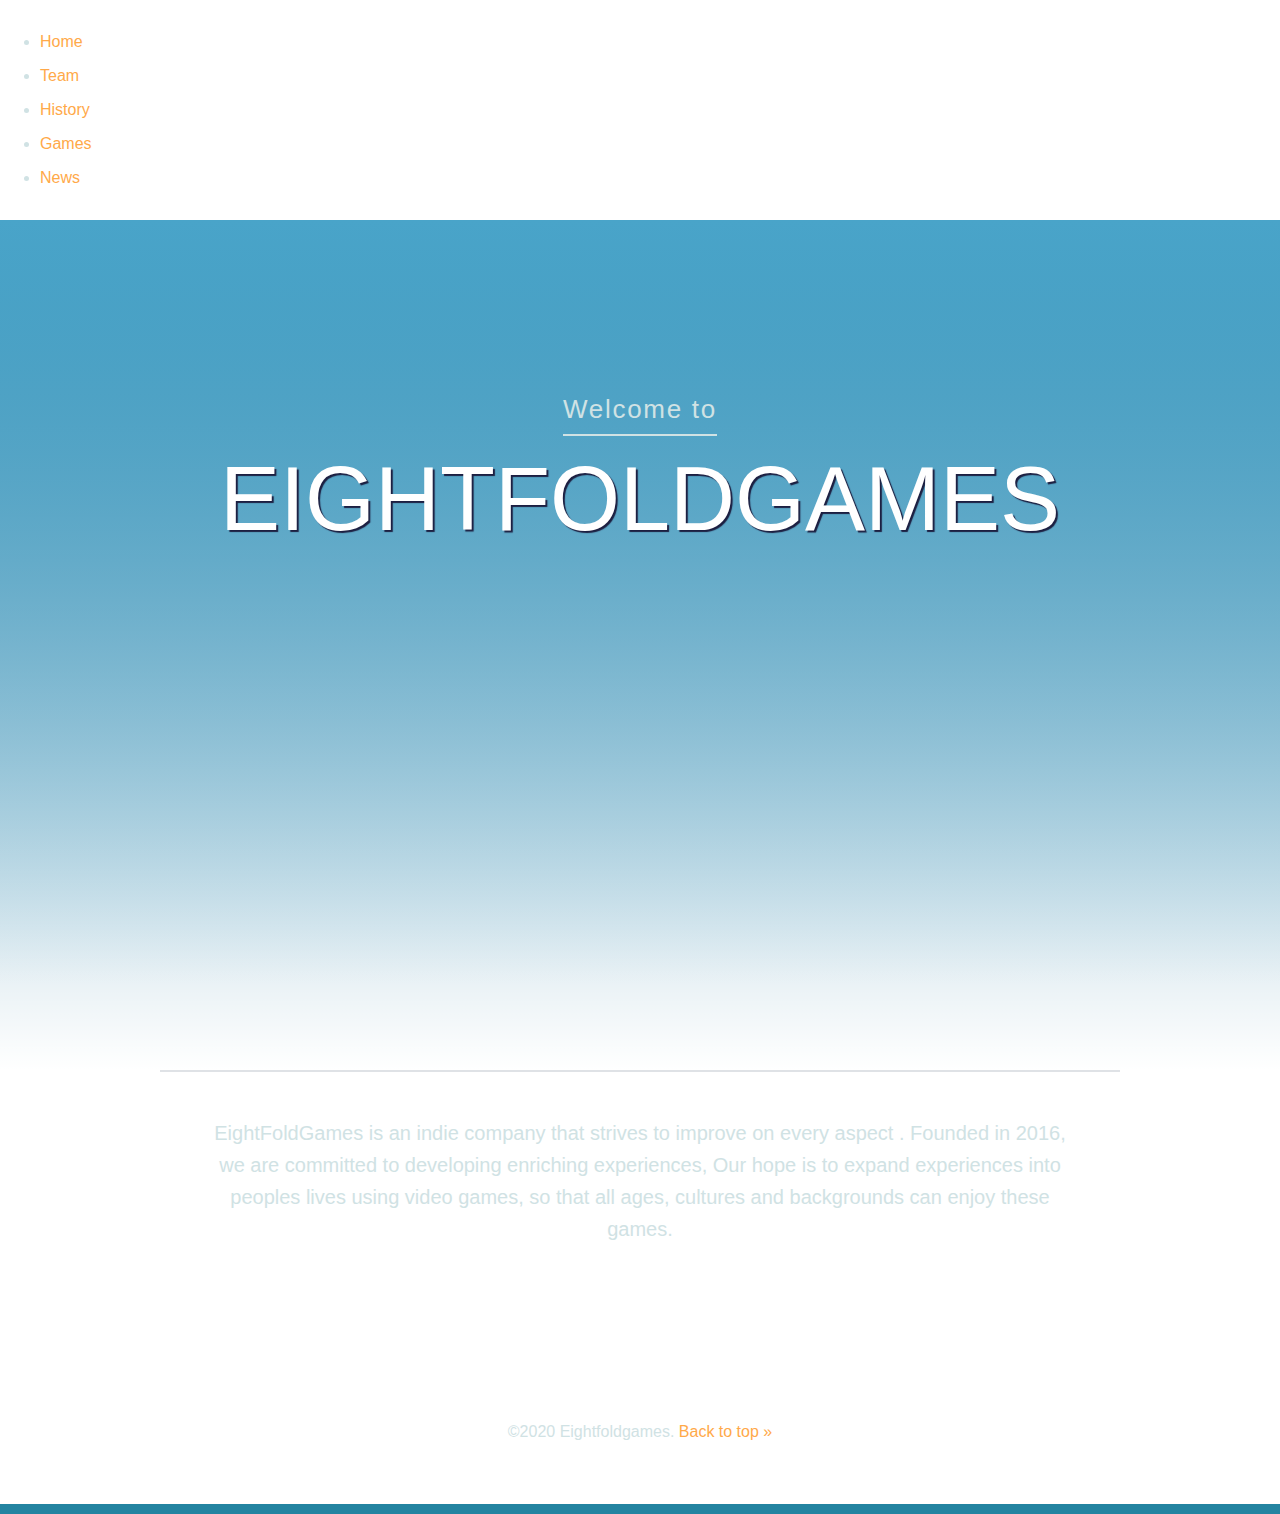
==== index.html @ 0268e492 "added htmls" ====
<!DOCTYPE html>
<html>
  <head>
    <title>Eight Fold Games</title>
    <link rel="stylesheet" href="css/main.css">
    <meta name="viewport" content="width=device-width">
  </head>
  <body> 
	<div class="main-nav">
        <ul class="nav">

          <li><a href="index.html">Home</a></li>
          <li><a href="team.html">Team</a></li>
		  <li><a href="history.html">History</a></li>
		  <li><a href="games.html">Games</a></li>
		  <li><a href="news.html">News</a></li>
        </ul>
    </div>
    <header id="top" class="main-header">
      <span class="title"> Welcome to </span>
      <h1>EightFoldGames</h1>
      <img class="" src="" alt="">
    </header>

		<div class="primary-content t-border">
			<p class="intro">
               EightFoldGames is an indie company that strives to improve on every aspect . Founded in 2016, we are committed to developing enriching experiences,  Our hope is to expand experiences into peoples lives using video games, so that all ages, cultures and backgrounds can enjoy these games.
			</p>
    
	
		</div><!-- End .secondary-content -->
    
		<footer class="main-footer">
			<span>&copy;2020 Eightfoldgames.</span>
	
			<a href="#top">Back to top &raquo;</a>
		</footer>
  </body>
</html>
---- css/main.css ----
/* Web fonts -------------------- */

@font-face{
  font-family:'Abolition Regular';
  src: url('../fonts/abolition-regular-webfont.eot');
  src: url('../fonts/abolition-regular-webfont.eot?#iefix') format('embedded-opentype'),
       url('../fonts/abolition-regular-webfont.woff') format('woff'),
       url('../fonts/abolition-regular-webfont.ttf') format('truetype');
}



/* Base Styles -------------------- */


* {
  box-sizing: border-box;
}

body {
  color: #d0e2e4;
  margin: 0;
  font: 1em/1.5 "Helvetica Neue", Helvetica, Arial, sans-serif;
}
h1,
h2{
font-family:"Helvetica Neue", Helvetica, Arial, sans-serif;
}
h1 {  
  font-size: 5.625rem; /* 90px/16px  */
  color: rgba(255, 255, 255, 1);
  text-transform: uppercase;
  font-weight: normal;
  line-height: 1.3;
  text-shadow: 2px 2px 1px rgb(28, 31, 65);
  margin:12px 0 0;
}

h2 {
  font-size: 3.3125em; /* 53px/16px  */
  font-weight: normal;
  line-height: 1.1;
  margin: 0 0 .5em; /* 0 0 26px */
}

h3 {
  font-size: 1.25em; /* 20px/16px  */
  color: #48525c;
  line-height: 1.2;
  margin-bottom: 1.7em; /* 34px */
}

img {
  max-width: 100%;
  margin-bottom: 20px;
  border-radius: 10px;
}

ul,
ol {
  margin: 30px 0;
}

li {
  margin-bottom: 10px;
}

/* Pseudo-classes ------------------ */

a:link {
  color: rgb(255, 169, 73);
  text-decoration: none;
}

a:visited {
  color: lightblue;
}

a:hover {
  color: rgba(255, 169, 73, .4);
}

a:active {
  color: lightcoral;
}

/* Main Styles --------------------- */



.main-header {
  padding-top: 170px;
  height: 850px;
  
  background: linear-gradient(#49a4c9, transparent 90%),
              linear-gradient(0deg, #fff, transparent),   
                #3582a5 url('') no-repeat center;
  
  background-size: cover;
  
}

.title {
  font-size: 1.625rem; /* 26px/16px */
  letter-spacing:.0655em;
  font-weight: 200;
  border-bottom:2px solid;
  padding-bottom: 10px;
}

.intro {
  font-size: 1.25em; /* 20px/16px */
  line-height: 1.6;  
}

.primary-content,
.main-header,
.main-footer {
  text-align: center;
}

.primary-content {
	padding-top: 25px;
  padding-bottom: 95px;
}

.secondary-content {
	padding-top: 80px;
	padding-bottom: 70px;
  border-bottom: 2px solid #dfe2e6;
}

.callout {
  font-size: 1.25em;
  border-bottom: 3px solid;
  padding: 0 9px 3px;
  margin-top: 20px;
  display: inline-block;
}

.main-footer {
  padding-top: 60px;
  padding-bottom: 60px;
  border-bottom: 10px solid #2484a1;
}
.t-border {
	border-top: 2px solid #dfe2e6;
  }
  
/* Layout Styles ------------------ */

.primary-content, 
.secondary-content {
  width: 75%;
  padding-left: 50px;
  padding-right: 50px;
  margin: auto;
  max-width: 960px;
}

.wildlife {
  color: white;
  text-align: left;
  padding: 18% 24%;
  border-top: 10px solid #ffa949;
  margin: 105px 0 60px;
  background: #434a52 url('../img/bear.jpg') no-repeat center;
  background-size: cover;
  box-shadow:   inset 0 0 50px 10px rgba(0, 0, 0, 1);
  border-radius: 10px;
  
}


/* Floated Columns ------------------ */

.resorts,
.tips {
  width: 46.5%;
}

.tips {
  float: left;
}

.resorts {
  float: right;
}

/* Float Clearfix ------------------ */

.group:after {
  content: "";
  display: table;
  clear: both;
}

/* Media Queries -------------------- */


@media (max-width: 960px) {
  body {
    background: royalblue;
  }
p {
    color: white;
  }
}

@media (max-width: 480px) {
  body {
    background: darkred; 
  }
}
@media (min-width: 481px) and (max-width:700px){
body {
background: seagreen;
}
p {
    color: white;
  }
}





@media (max-width 1024px) {
.primary-content,
.secondary-content,{
width:90%
}
}

@media (max-width: 768px) {
.primary-content,
.secondary-content,{
width:100%
    padding: 20px
    border-top: none;
}
.wildlife{
padding: 10% 12%;
  margin: 50px 0;
}

.main-header{
  max-height: 380px;
  padding: 50px 25px 0;
}
.title{
font-size: 1.3rem;
  border:none;
}
h1{
font-size: 5rem;
  line-height:1.1;
}

.intro{
font-size: 1rem;
}
.resorts,
.tips{
float: none;
  width: 100%;
}
.main-footer{
padding: 20px 0;
}

}
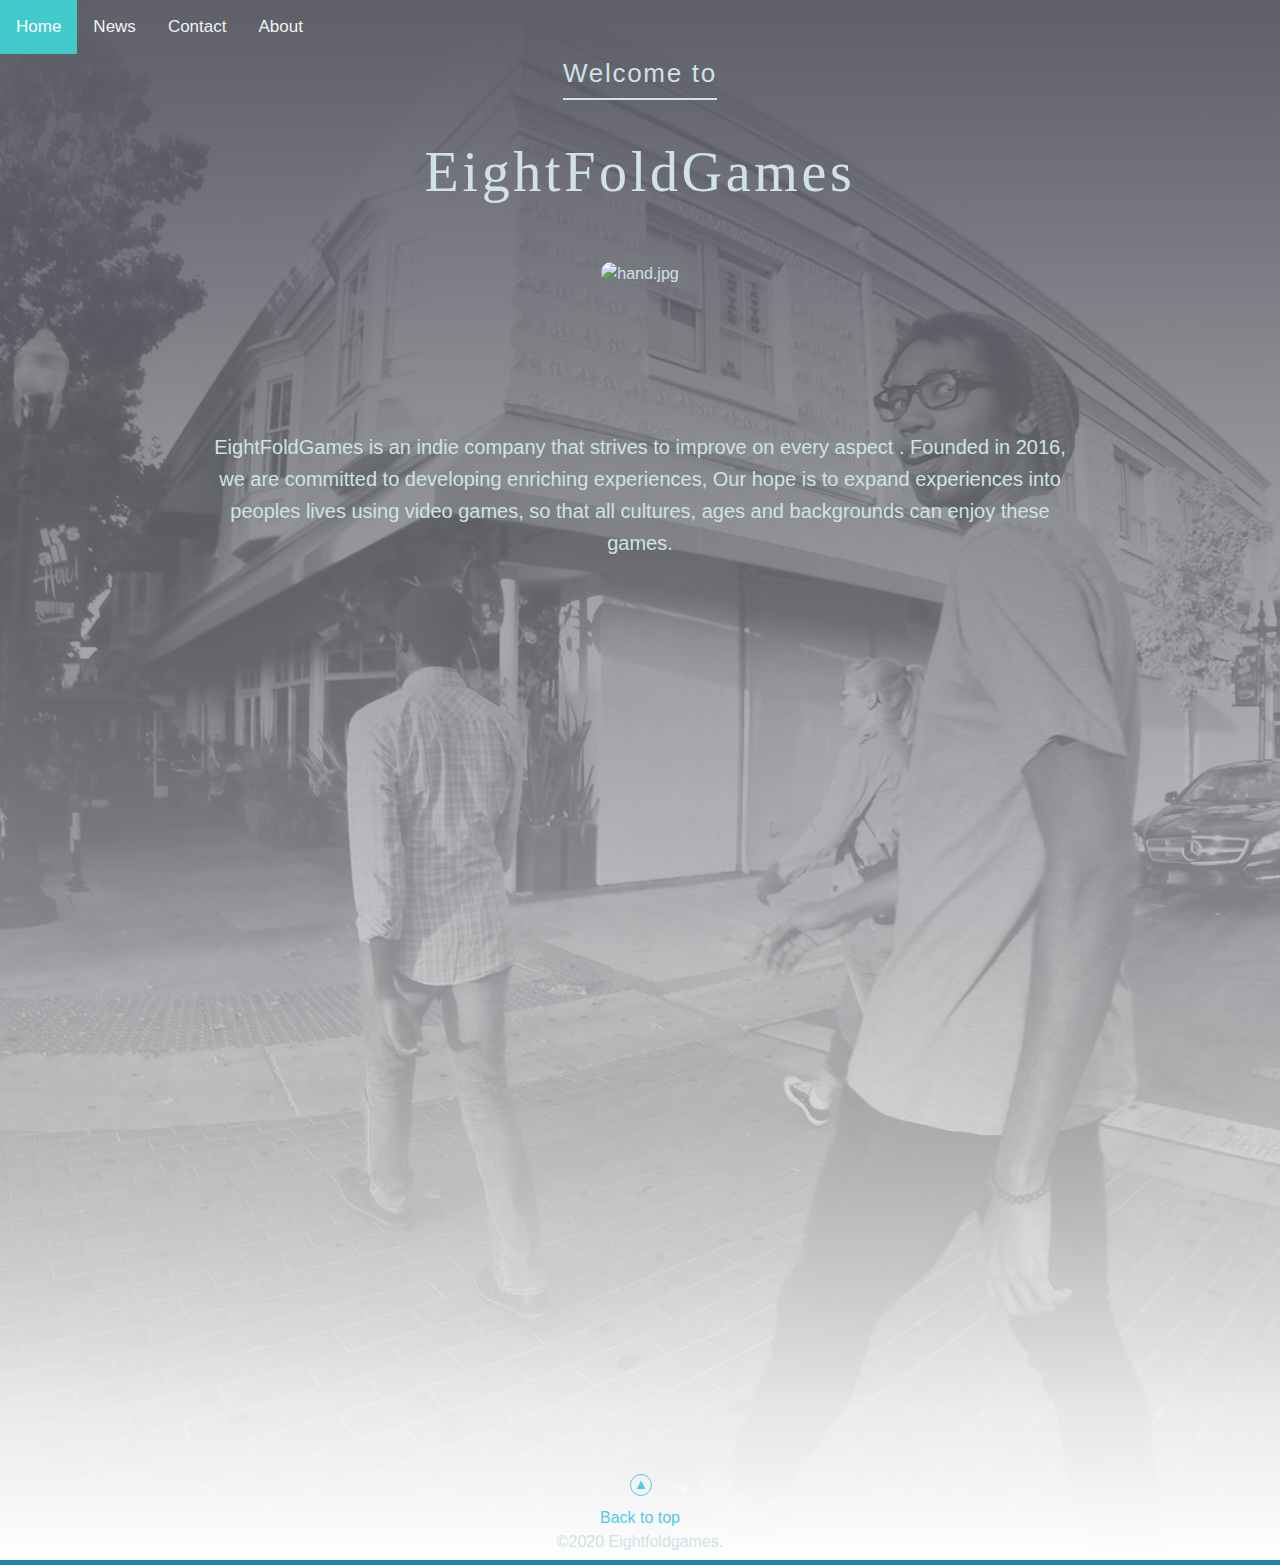
==== commit cd18de6f: "css" ====
--- a/index.html
+++ b/index.html
@@ -6,34 +6,38 @@
     <meta name="viewport" content="width=device-width">
   </head>
   <body> 
-	<div class="main-nav">
-        <ul class="nav">
+<header>
+  <div class="topnav">
+    <a class="active" href="#home">Home</a>
+    <a href="#news">News</a>
+    <!-- updates , kick starters and vlogs/blogs -->
+    <a href="#contact">Contact</a>
+    <!-- instagram, facebook and youtube -->
+    <a href="#about">About</a>
+    <!-- team, games and projects  -->
+    
+  </div>
+</header>
 
-          <li><a href="index.html">Home</a></li>
-          <li><a href="team.html">Team</a></li>
-		  <li><a href="history.html">History</a></li>
-		  <li><a href="games.html">Games</a></li>
-		  <li><a href="news.html">News</a></li>
-        </ul>
-    </div>
     <header id="top" class="main-header">
       <span class="title"> Welcome to </span>
       <h1>EightFoldGames</h1>
-      <img class="" src="" alt="">
+      <img class="hand" src="img/hand.jpg" alt="hand.jpg">
     </header>
-
+    
+    
 		<div class="primary-content t-border">
 			<p class="intro">
-               EightFoldGames is an indie company that strives to improve on every aspect . Founded in 2016, we are committed to developing enriching experiences,  Our hope is to expand experiences into peoples lives using video games, so that all ages, cultures and backgrounds can enjoy these games.
+               EightFoldGames is an indie company that strives to improve on every aspect . Founded in 2016, we are committed to developing enriching experiences,  Our hope is to expand experiences into peoples lives using video games, so that all cultures, ages and backgrounds can enjoy these games.
 			</p>
     
 	
 		</div><!-- End .secondary-content -->
     
 		<footer class="main-footer">
+      <a href="#" class="to-top">Back to top </a><br>
 			<span>&copy;2020 Eightfoldgames.</span>
-	
-			<a href="#top">Back to top &raquo;</a>
+
 		</footer>
   </body>
 </html>--- a/css/main.css
+++ b/css/main.css
@@ -10,31 +10,30 @@
 }
 
 
-
 /* Base Styles -------------------- */
 
 
 * {
   box-sizing: border-box;
 }
-
 body {
   color: #d0e2e4;
   margin: 0;
   font: 1em/1.5 "Helvetica Neue", Helvetica, Arial, sans-serif;
+  background: linear-gradient(#5e5f68, transparent 90%),
+              linear-gradient(0deg, #fff, transparent),   
+                #000000 url('back.jpg') no-repeat center;
+  background-size: cover;
 }
 h1,
 h2{
-font-family:"Helvetica Neue", Helvetica, Arial, sans-serif;
+font-family: 'Abolition Regular';
 }
 h1 {  
-  font-size: 5.625rem; /* 90px/16px  */
-  color: rgba(255, 255, 255, 1);
-  text-transform: uppercase;
-  font-weight: normal;
-  line-height: 1.3;
-  text-shadow: 2px 2px 1px rgb(28, 31, 65);
-  margin:12px 0 0;
+  font-size: 3.5rem; 
+  letter-spacing:.0655em;
+  font-weight: 200;
+  padding-bottom: 10px;
 }
 
 h2 {
@@ -59,26 +58,58 @@
 
 ul,
 ol {
+  list-style-type: none;
+  margin: 0;
+  padding: 0;
   margin: 30px 0;
 }
 
 li {
+  list-style-type: none;
+  padding: 0;
   margin-bottom: 10px;
 }
 
+.topnav {
+  background-color: transparent;
+  overflow: hidden;
+}
+
+/* Style the links inside the navigation bar */
+.topnav a {
+  float: left;
+  color: #f2f2f2;
+  text-align: center;
+  padding: 14px 16px;
+  text-decoration: none;
+  font-size: 17px;
+}
+
+/* Change the color of links on hover */
+.topnav a:hover {
+  background-color: #ddd;
+  color: black;
+}
+
+
 /* Pseudo-classes ------------------ */
 
 a:link {
-  color: rgb(255, 169, 73);
+  color: #fff
   text-decoration: none;
 }
 
 a:visited {
-  color: lightblue;
+  color: rgb(255, 255, 255);
 }
 
 a:hover {
-  color: rgba(255, 169, 73, .4);
+  color: #48525c
+}
+/* Add a color to the active/current link */
+.topnav a.active {
+  background-color: rgb(65, 202, 202);
+  color:  #fff
 }
 
 a:active {
@@ -86,20 +117,6 @@
 }
 
 /* Main Styles --------------------- */
-
-
-
-.main-header {
-  padding-top: 170px;
-  height: 850px;
-  
-  background: linear-gradient(#49a4c9, transparent 90%),
-              linear-gradient(0deg, #fff, transparent),   
-                #3582a5 url('') no-repeat center;
-  
-  background-size: cover;
-  
-}
 
 .title {
   font-size: 1.625rem; /* 26px/16px */
@@ -119,7 +136,10 @@
 .main-footer {
   text-align: center;
 }
-
+p{
+margin-top: 100px;
+
+}
 .primary-content {
 	padding-top: 25px;
   padding-bottom: 95px;
@@ -127,8 +147,8 @@
 
 .secondary-content {
 	padding-top: 80px;
-	padding-bottom: 70px;
-  border-bottom: 2px solid #dfe2e6;
+  padding-bottom: 70px;
+  border-bottom: 2px solid #868c94;
 }
 
 .callout {
@@ -140,13 +160,11 @@
 }
 
 .main-footer {
-  padding-top: 60px;
-  padding-bottom: 60px;
-  border-bottom: 10px solid #2484a1;
-}
-.t-border {
-	border-top: 2px solid #dfe2e6;
-  }
+  position: sticky;
+  padding-top: 800px;
+  padding-bottom: 6px;
+  border-bottom: 5px solid #2484a1;
+}
   
 /* Layout Styles ------------------ */
 
@@ -175,16 +193,16 @@
 
 /* Floated Columns ------------------ */
 
-.resorts,
-.tips {
+.img,
+.img {
   width: 46.5%;
 }
 
-.tips {
+.img {
   float: left;
 }
 
-.resorts {
+.img {
   float: right;
 }
 
@@ -197,33 +215,6 @@
 }
 
 /* Media Queries -------------------- */
-
-
-@media (max-width: 960px) {
-  body {
-    background: royalblue;
-  }
-p {
-    color: white;
-  }
-}
-
-@media (max-width: 480px) {
-  body {
-    background: darkred; 
-  }
-}
-@media (min-width: 481px) and (max-width:700px){
-body {
-background: seagreen;
-}
-p {
-    color: white;
-  }
-}
-
-
-
 
 
 @media (max-width 1024px) {
@@ -275,20 +266,48 @@
 
 
 
-
-
-
-
-
-
-
-
-
-
-
-
-
-
-
-
-
+.to-top{
+	color:rgb(78, 203, 235);;
+	padding-top:2em;
+	display:inline-block;/* or block */
+	position:relative;
+	border-color:rgb(78, 203, 235);;
+	text-decoration:none;
+	transition:all .3s ease-out;
+}
+.to-top:before{
+	content:'▲';
+	font-size:.9em;
+	position:absolute;
+	top:0;
+	left:50%;
+	margin-left:-.7em;
+	border:solid .13em rgb(78, 203, 235);
+	border-radius:10em;
+	width:1.4em;
+	height:1.4em;
+	line-height:1.3em;
+	border-color:inherit;
+	transition:transform .5s ease-in;
+}
+.to-top:hover{
+	color:rgb(78, 203, 235);
+  border-color:rgb(78, 203, 235);
+}
+.to-top:hover:before{
+	transform: rotate(360deg);
+}
+
+
+
+
+
+
+
+
+
+
+
+
+
+
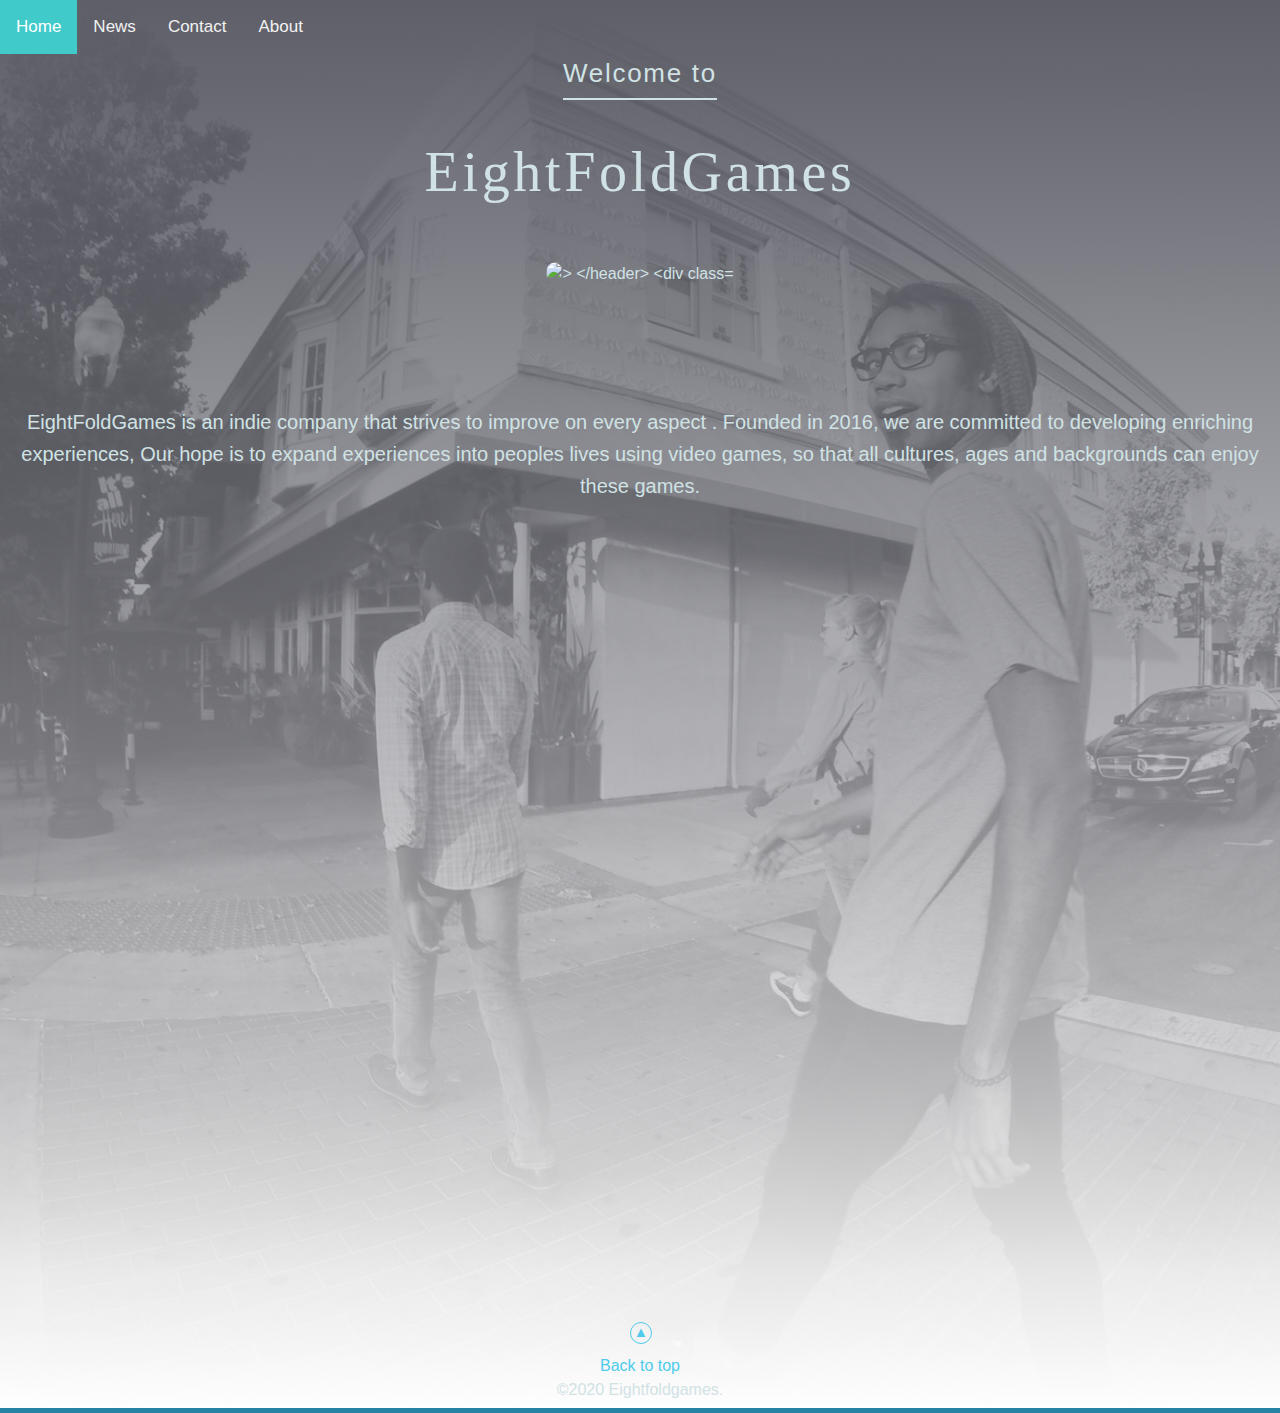
==== commit 306bf6ff: "Update index.html" ====
--- a/index.html
+++ b/index.html
@@ -22,7 +22,7 @@
     <header id="top" class="main-header">
       <span class="title"> Welcome to </span>
       <h1>EightFoldGames</h1>
-      <img class="hand" src="img/hand.jpg" alt="hand.jpg">
+      <img class="" src="" alt=">
     </header>
     
     
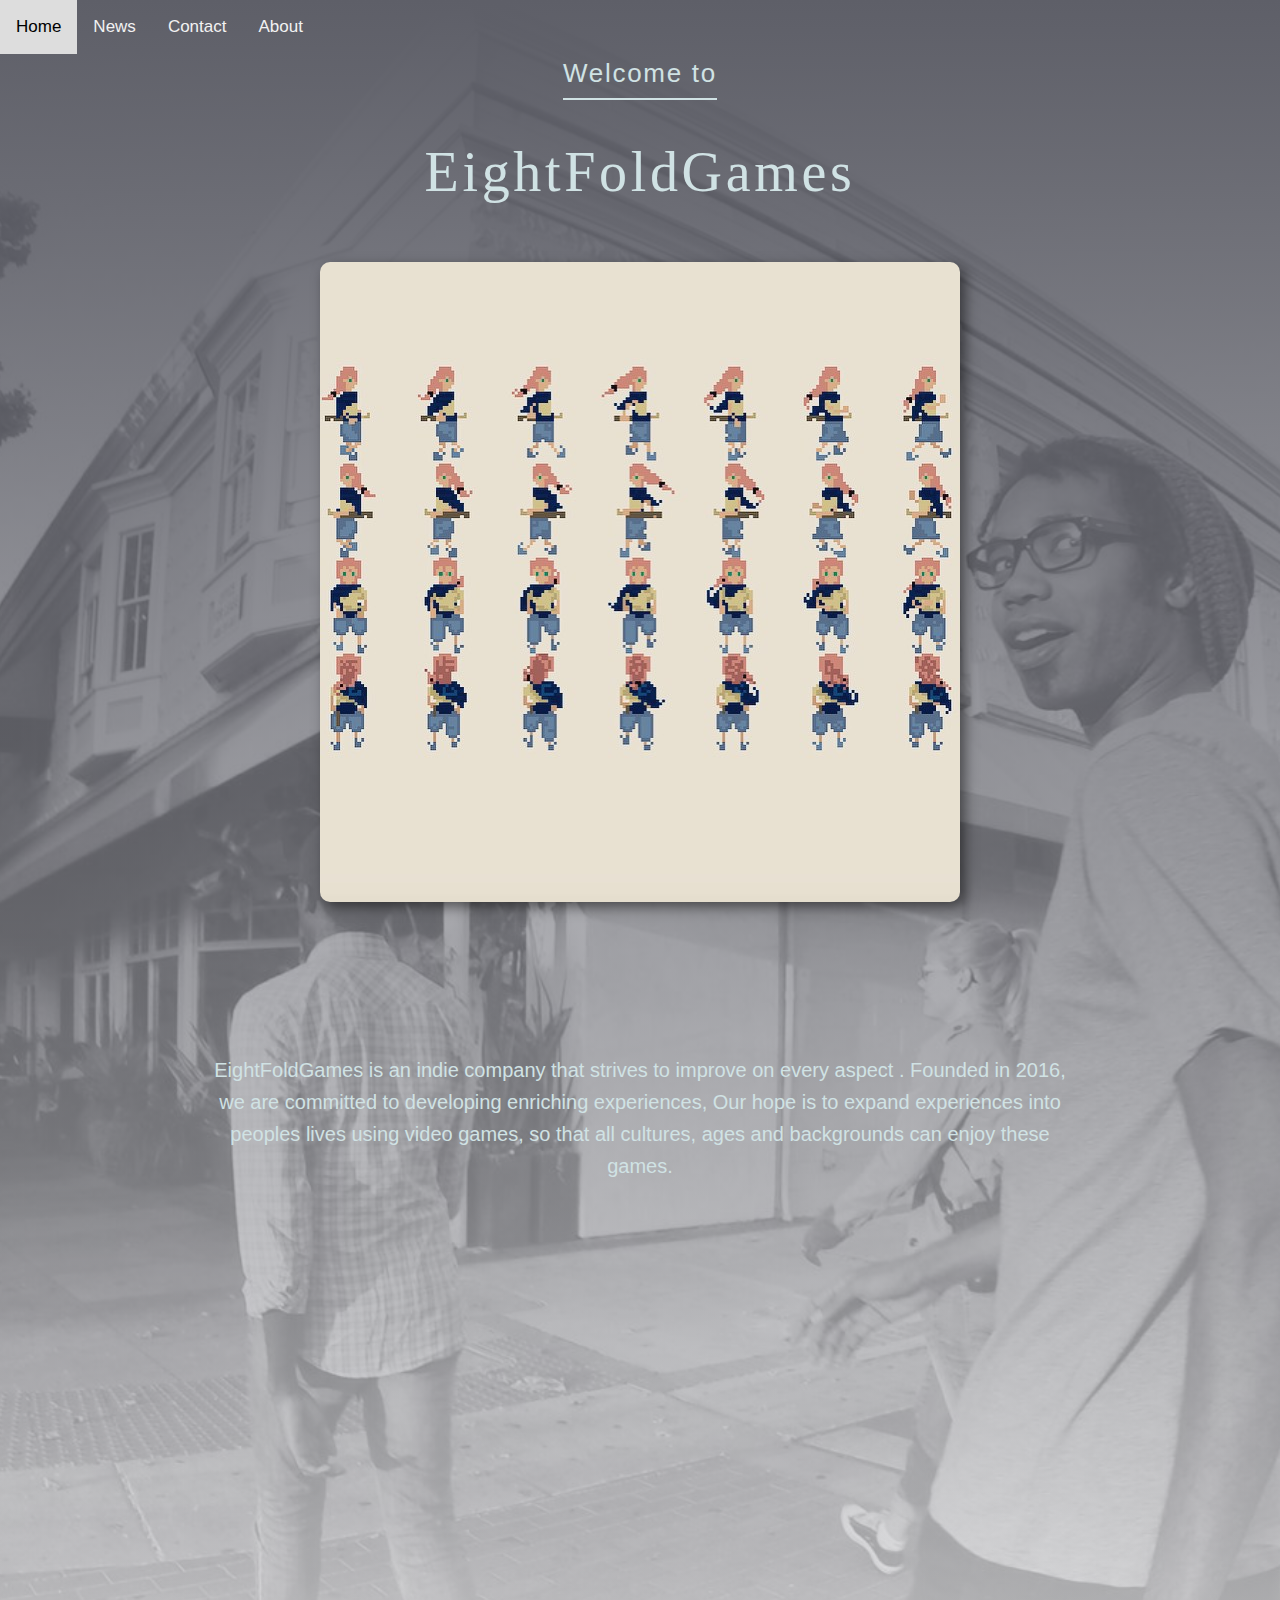
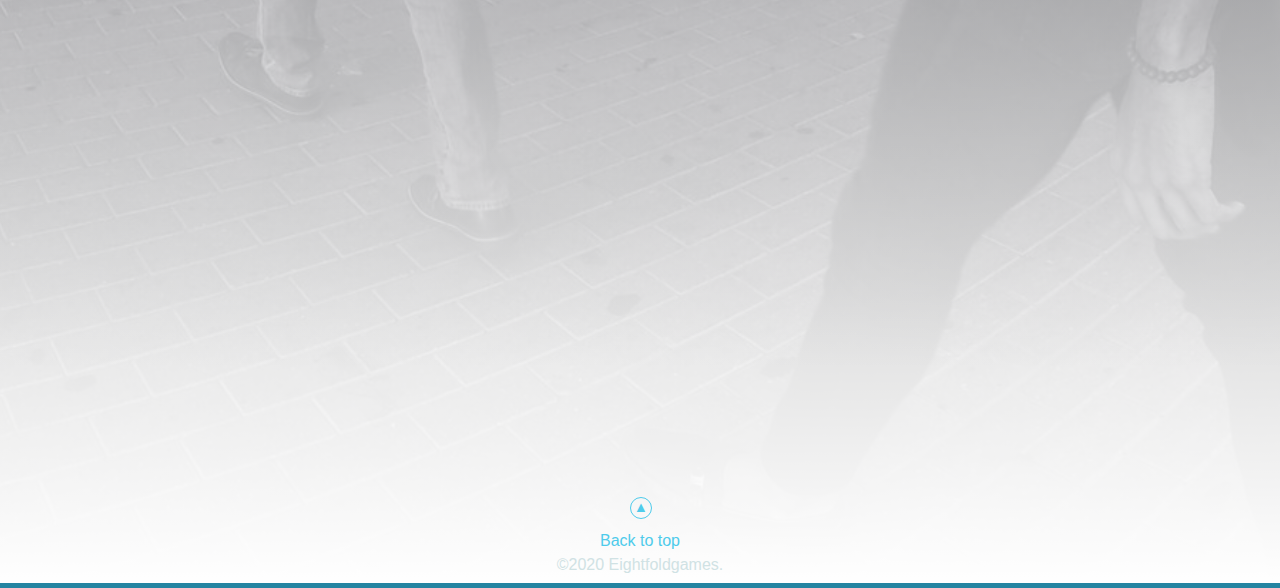
==== commit a66755e5: "ok" ====
--- a/index.html
+++ b/index.html
@@ -1,7 +1,7 @@
 <!DOCTYPE html>
 <html>
   <head>
-    <title>Eight Fold Games</title>
+    <title> Eight Fold Games </title>
     <link rel="stylesheet" href="css/main.css">
     <meta name="viewport" content="width=device-width">
   </head>
@@ -22,7 +22,7 @@
     <header id="top" class="main-header">
       <span class="title"> Welcome to </span>
       <h1>EightFoldGames</h1>
-      <img class="" src="" alt=">
+      <img class="girl" src="img/girl.jpg" alt="girl">
     </header>
     
     
--- a/css/main.css
+++ b/css/main.css
@@ -85,37 +85,39 @@
   font-size: 17px;
 }
 
+
+/* Pseudo-classes ------------------ */
+
+a:link {
+  color: #fff
+  text-decoration: none;
+}
+
+a:visited {
+  color: rgb(255, 255, 255);
+}
+
+/* Add a color to the active/current link */
+.topnav a.active {
+  background-color: rgb(65, 202, 202);
+  color:  #fff;
+}
+
+a:active {
+  color: lightcoral;
+}
+.to-top:hover{
+	color: rgb(65, 202, 202)
+  border-color:rgb(78, 203, 235);
+}
+.to-top:hover:before{
+	transform: rotate(360deg);
+}
 /* Change the color of links on hover */
 .topnav a:hover {
   background-color: #ddd;
   color: black;
 }
-
-
-/* Pseudo-classes ------------------ */
-
-a:link {
-  color: #fff
-  text-decoration: none;
-}
-
-a:visited {
-  color: rgb(255, 255, 255);
-}
-
-a:hover {
-  color: #48525c
-}
-/* Add a color to the active/current link */
-.topnav a.active {
-  background-color: rgb(65, 202, 202);
-  color:  #fff
-}
-
-a:active {
-  color: lightcoral;
-}
-
 /* Main Styles --------------------- */
 
 .title {
@@ -290,24 +292,19 @@
 	border-color:inherit;
 	transition:transform .5s ease-in;
 }
-.to-top:hover{
-	color:rgb(78, 203, 235);
-  border-color:rgb(78, 203, 235);
-}
-.to-top:hover:before{
-	transform: rotate(360deg);
-}
-
-
-
-
-
-
-
-
-
-
-
-
-
-
+
+
+
+
+
+
+
+
+
+img {
+  filter: drop-shadow(0.35rem 0.35rem 0.4rem rgba(0, 0, 0, 0.5));
+}
+
+
+
+
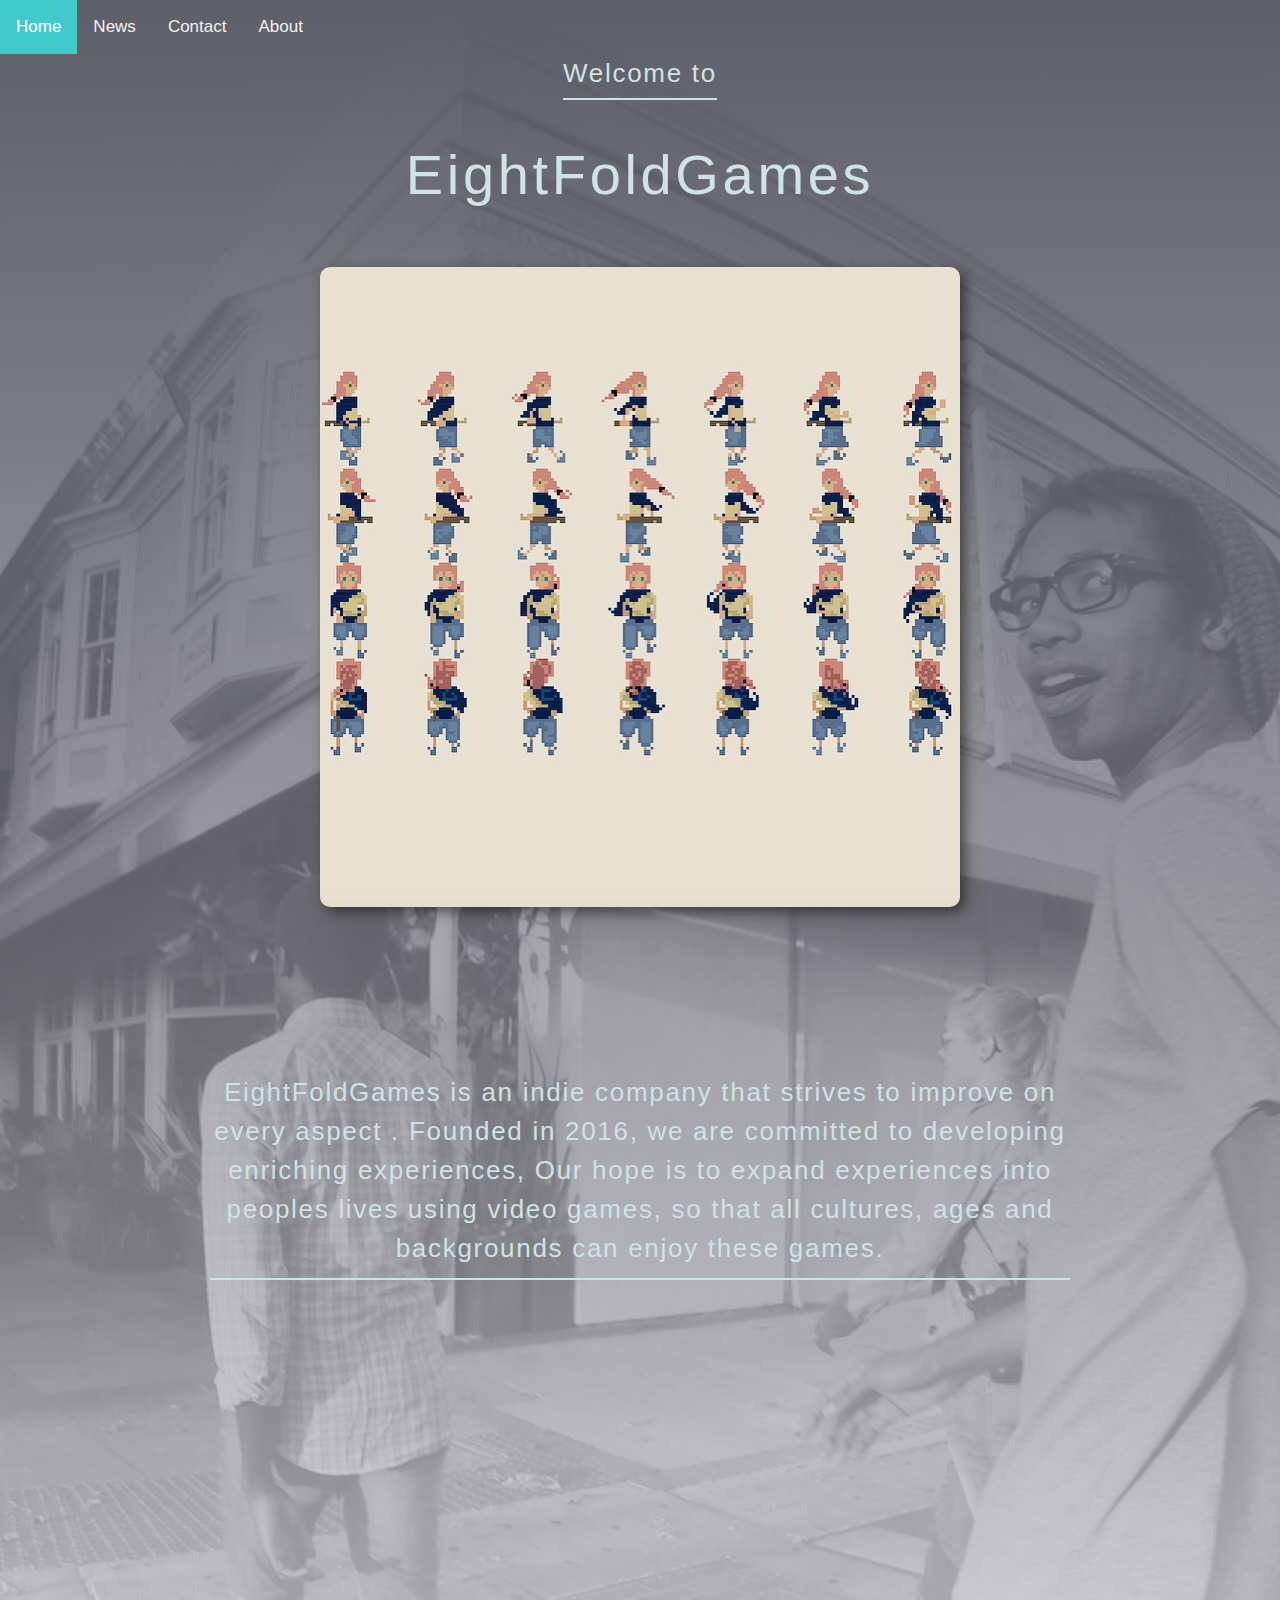
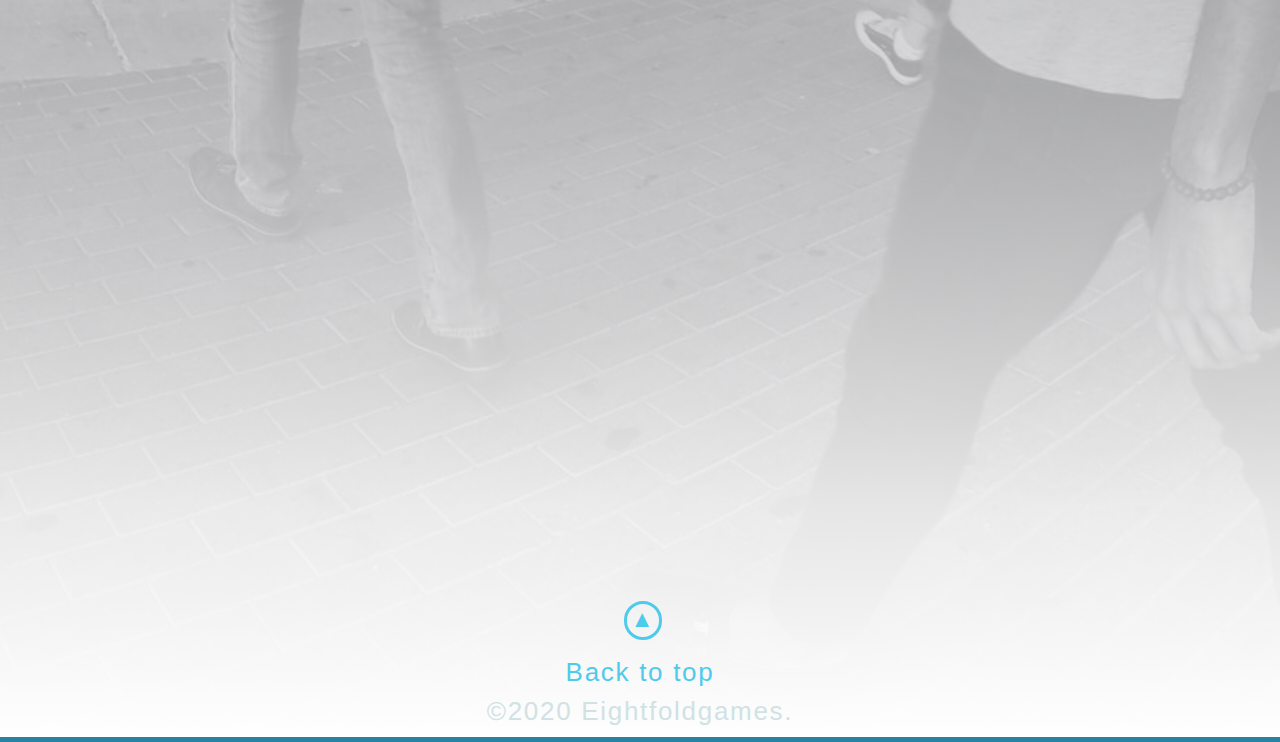
==== commit 349b2841: "css" ====
--- a/index.html
+++ b/index.html
@@ -1,23 +1,26 @@
 <!DOCTYPE html>
-<html>
+<html lang="en">
   <head>
+    <meta charset="utf-8">
     <title> Eight Fold Games </title>
+    <meta name="viewport" content="width=device-width, initial-scale=1.0">
     <link rel="stylesheet" href="css/main.css">
-    <meta name="viewport" content="width=device-width">
   </head>
   <body> 
-<header>
+
+
+
   <div class="topnav">
-    <a class="active" href="#home">Home</a>
-    <a href="#news">News</a>
+    <a class="active" href="index.html">Home</a>
+
+    <a href="news.html">News</a>
     <!-- updates , kick starters and vlogs/blogs -->
-    <a href="#contact">Contact</a>
+    <a href="contact.html">Contact</a>
     <!-- instagram, facebook and youtube -->
-    <a href="#about">About</a>
+    <a href="about.html">About</a>
     <!-- team, games and projects  -->
     
   </div>
-</header>
 
     <header id="top" class="main-header">
       <span class="title"> Welcome to </span>
--- a/css/main.css
+++ b/css/main.css
@@ -25,9 +25,16 @@
                 #000000 url('back.jpg') no-repeat center;
   background-size: cover;
 }
+.class-for-page{
+    background: linear-gradient(#9fcac8, transparent 90%),
+                linear-gradient(0deg, rgb(110, 123, 126), transparent),   
+                 no-repeat center;
+    background-size: cover;
+}
 h1,
 h2{
-font-family: 'Abolition Regular';
+  font-size: 1.25em; /* 20px/16px */
+  line-height: 1.6;  
 }
 h1 {  
   font-size: 3.5rem; 
@@ -55,7 +62,14 @@
   margin-bottom: 20px;
   border-radius: 10px;
 }
-
+.third {
+  text-align: center;
+  font-size: 1.9rem;
+  letter-spacing: .0655em;
+  font-weight: 200;
+  margin-top: 15em;
+  padding-bottom: 10px;
+  }
 ul,
 ol {
   list-style-type: none;
@@ -94,29 +108,19 @@
 }
 
 a:visited {
-  color: rgb(255, 255, 255);
-}
-
+  color: #fff;
+}
 /* Add a color to the active/current link */
 .topnav a.active {
   background-color: rgb(65, 202, 202);
   color:  #fff;
 }
-
 a:active {
-  color: lightcoral;
-}
-.to-top:hover{
-	color: rgb(65, 202, 202)
-  border-color:rgb(78, 203, 235);
-}
+  color: rgb(78, 203, 235);
+}
+
 .to-top:hover:before{
 	transform: rotate(360deg);
-}
-/* Change the color of links on hover */
-.topnav a:hover {
-  background-color: #ddd;
-  color: black;
 }
 /* Main Styles --------------------- */
 
@@ -129,14 +133,22 @@
 }
 
 .intro {
-  font-size: 1.25em; /* 20px/16px */
-  line-height: 1.6;  
+  font-size: 1.625rem; /* 26px/16px */
+  letter-spacing:.0655em;
+  font-weight: 200;
+  border-bottom:2px solid;
+  padding-bottom: 10px;
 }
 
 .primary-content,
 .main-header,
-.main-footer {
+.main-footer ,
+.third{
   text-align: center;
+  font-size: 1.625rem; /* 26px/16px */
+  letter-spacing:.0655em;
+  font-weight: 200;
+  padding-bottom: 10px;
 }
 p{
 margin-top: 100px;
@@ -179,7 +191,7 @@
   max-width: 960px;
 }
 
-.wildlife {
+.{
   color: white;
   text-align: left;
   padding: 18% 24%;
@@ -266,14 +278,12 @@
 }
 
 
-
-
 .to-top{
-	color:rgb(78, 203, 235);;
+	color:rgb(78, 203, 235);
 	padding-top:2em;
 	display:inline-block;/* or block */
 	position:relative;
-	border-color:rgb(78, 203, 235);;
+	border-color:rgb(78, 203, 235);
 	text-decoration:none;
 	transition:all .3s ease-out;
 }
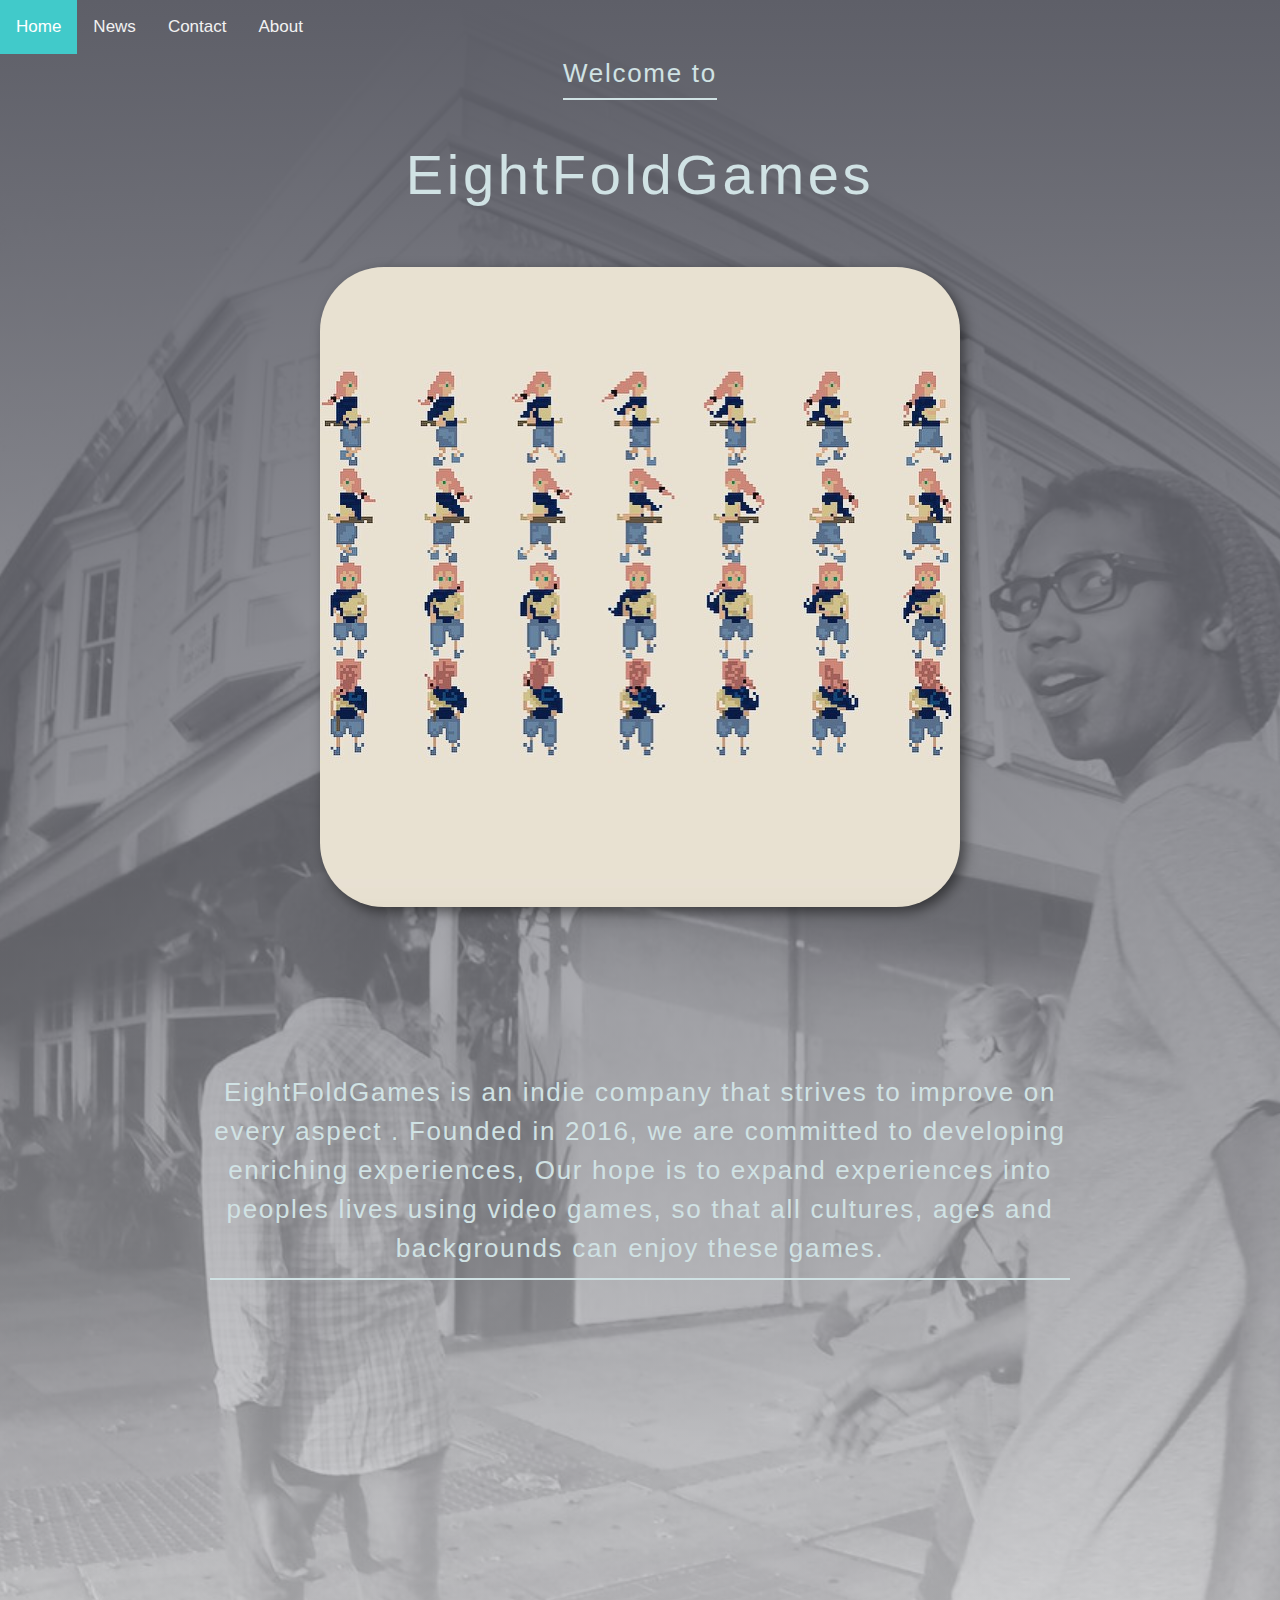
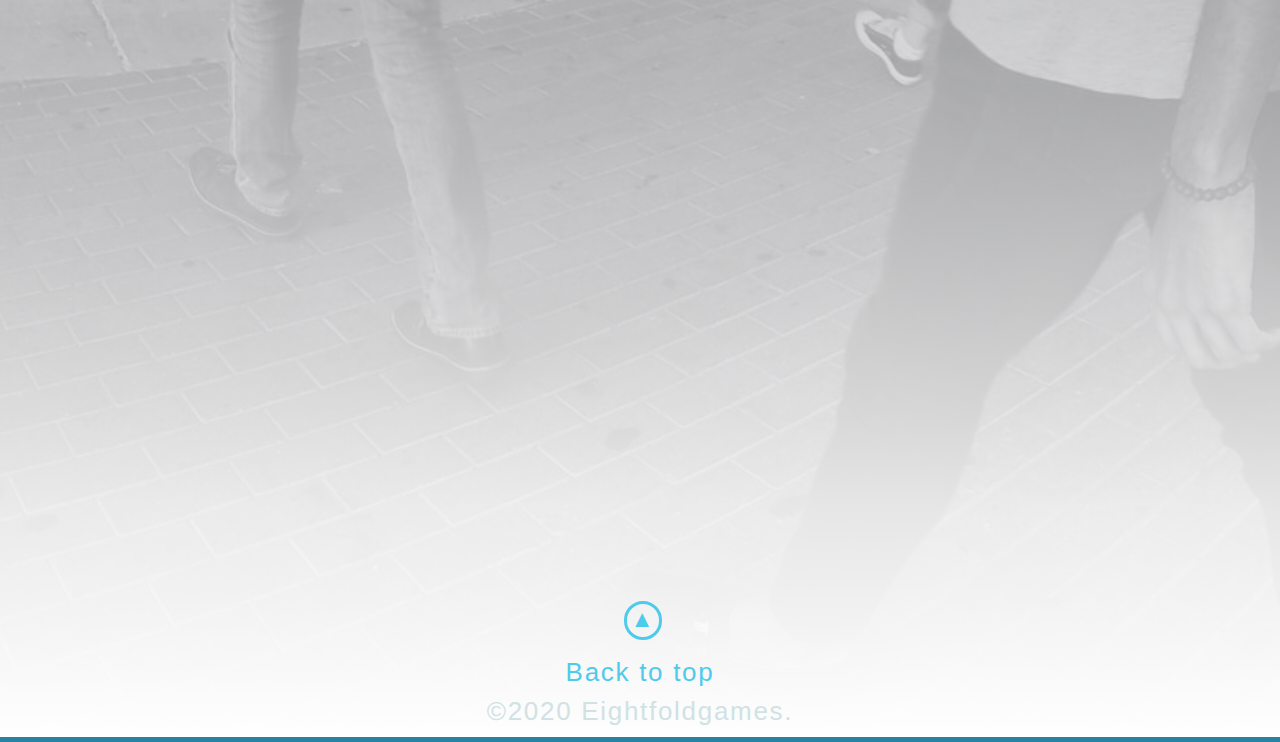
==== commit fb9abac0: "profile" ====
--- a/index.html
+++ b/index.html
@@ -38,7 +38,8 @@
 		</div><!-- End .secondary-content -->
     
 		<footer class="main-footer">
-      <a href="#" class="to-top">Back to top </a><br>
+      
+      <a href="index.html" class="to-top">Back to top </a><br>
 			<span>&copy;2020 Eightfoldgames.</span>
 
 		</footer>
--- a/css/main.css
+++ b/css/main.css
@@ -26,14 +26,21 @@
   background-size: cover;
 }
 .class-for-page{
-    background: linear-gradient(#9fcac8, transparent 90%),
+    background: linear-gradient(#9fcac8, transparent 80%),
                 linear-gradient(0deg, rgb(110, 123, 126), transparent),   
                  no-repeat center;
     background-size: cover;
 }
+
+.class-for-about{
+  background: linear-gradient(#569da5, transparent 80%),
+              linear-gradient(0deg, rgb(83, 91, 94), transparent),   
+               no-repeat center;
+  background-size: cover;
+}
 h1,
 h2{
-  font-size: 1.25em; /* 20px/16px */
+  font-size: 3.3em;
   line-height: 1.6;  
 }
 h1 {  
@@ -44,7 +51,7 @@
 }
 
 h2 {
-  font-size: 3.3125em; /* 53px/16px  */
+  color: rgb(191, 203, 207);
   font-weight: normal;
   line-height: 1.1;
   margin: 0 0 .5em; /* 0 0 26px */
@@ -56,11 +63,18 @@
   line-height: 1.2;
   margin-bottom: 1.7em; /* 34px */
 }
-
 img {
   max-width: 100%;
   margin-bottom: 20px;
-  border-radius: 10px;
+  border-radius: 10%;
+}
+.harold,
+.luis,
+.john,
+.me{
+  
+  margin-top: 50px;
+  border-radius: 50%;
 }
 .third {
   text-align: center;
@@ -207,18 +221,10 @@
 
 /* Floated Columns ------------------ */
 
-.img,
-.img {
-  width: 46.5%;
-}
-
-.img {
-  float: left;
-}
-
-.img {
-  float: right;
-}
+img {
+  filter: drop-shadow(0.35rem 0.35rem 0.4rem rgba(0, 0, 0, 0.5));
+}
+
 
 /* Float Clearfix ------------------ */
 
@@ -311,10 +317,11 @@
 
 
 
-img {
-  filter: drop-shadow(0.35rem 0.35rem 0.4rem rgba(0, 0, 0, 0.5));
-}
-
-
-
-
+
+
+
+
+
+/*
+  transform: scale(1.2);
+  transition: all .5s;
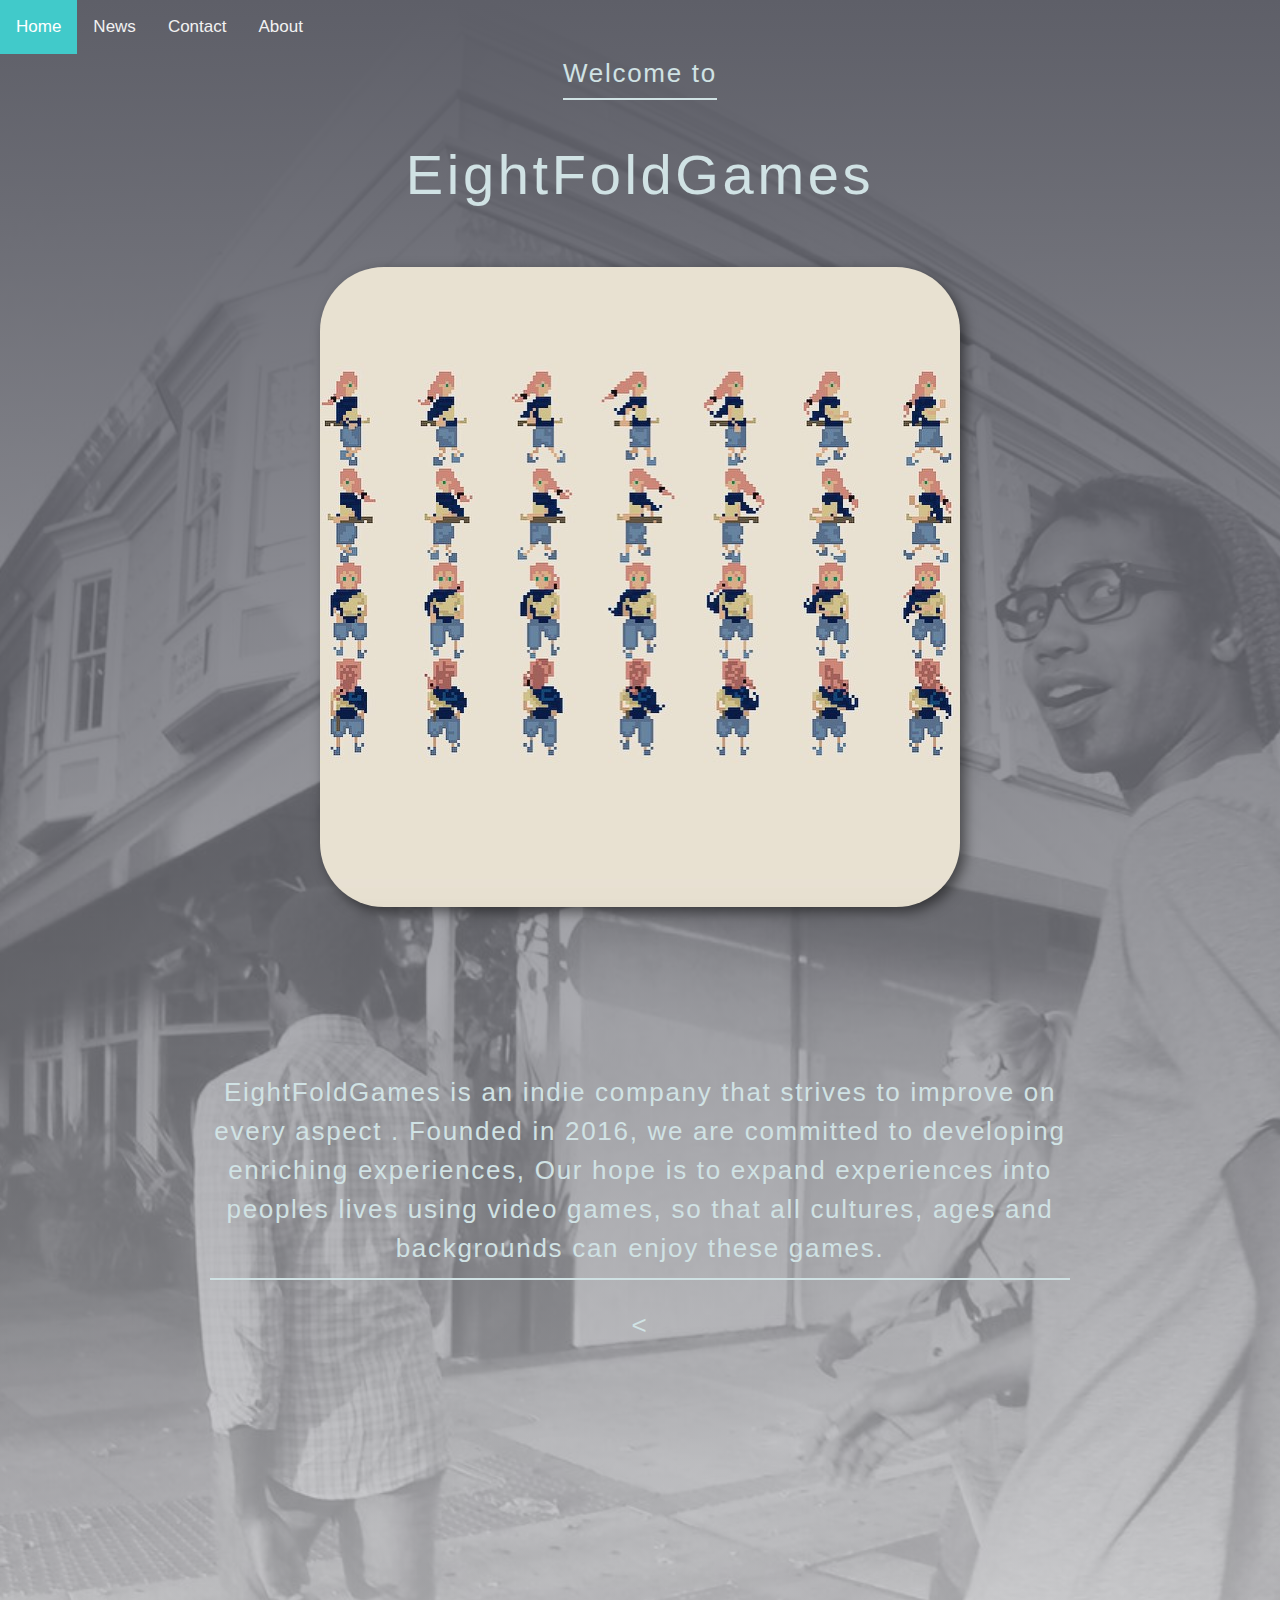
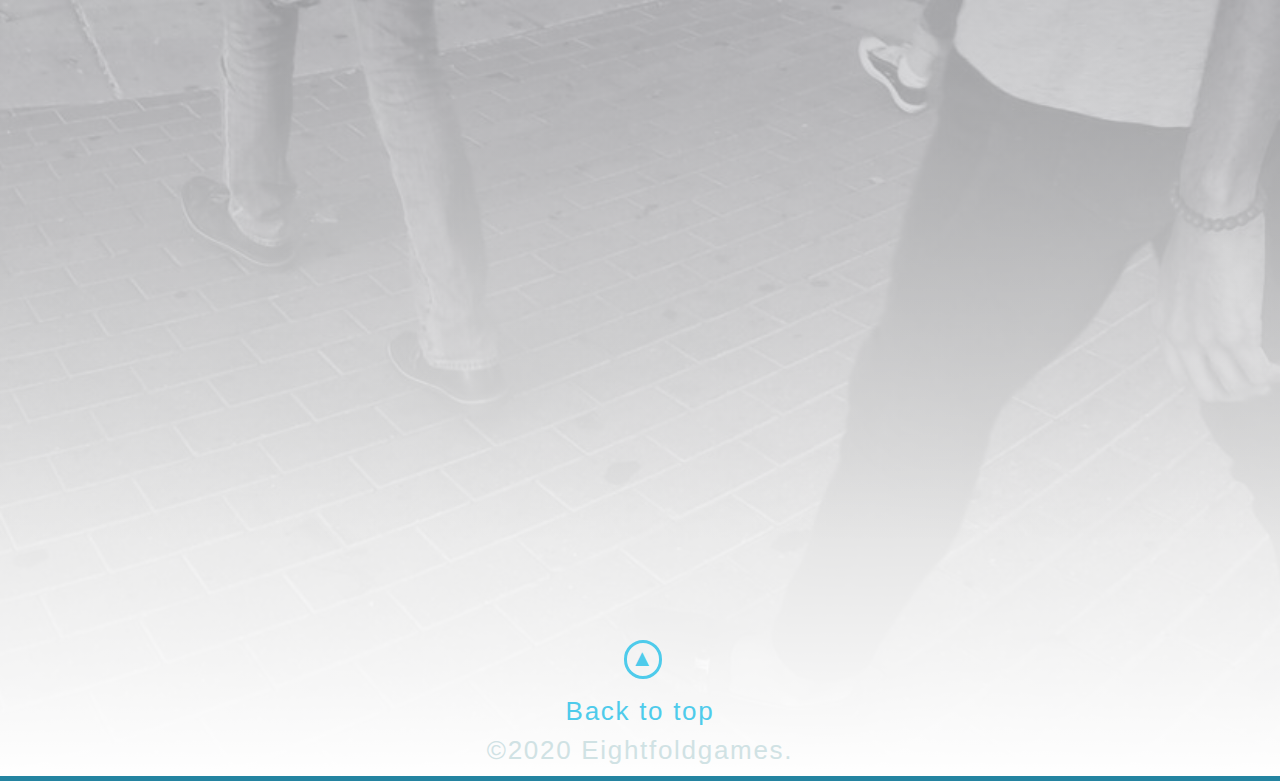
==== commit 6e597cd6: "Update index.html" ====
--- a/index.html
+++ b/index.html
@@ -33,7 +33,7 @@
 			<p class="intro">
                EightFoldGames is an indie company that strives to improve on every aspect . Founded in 2016, we are committed to developing enriching experiences,  Our hope is to expand experiences into peoples lives using video games, so that all cultures, ages and backgrounds can enjoy these games.
 			</p>
-    
+    <
 	
 		</div><!-- End .secondary-content -->
     
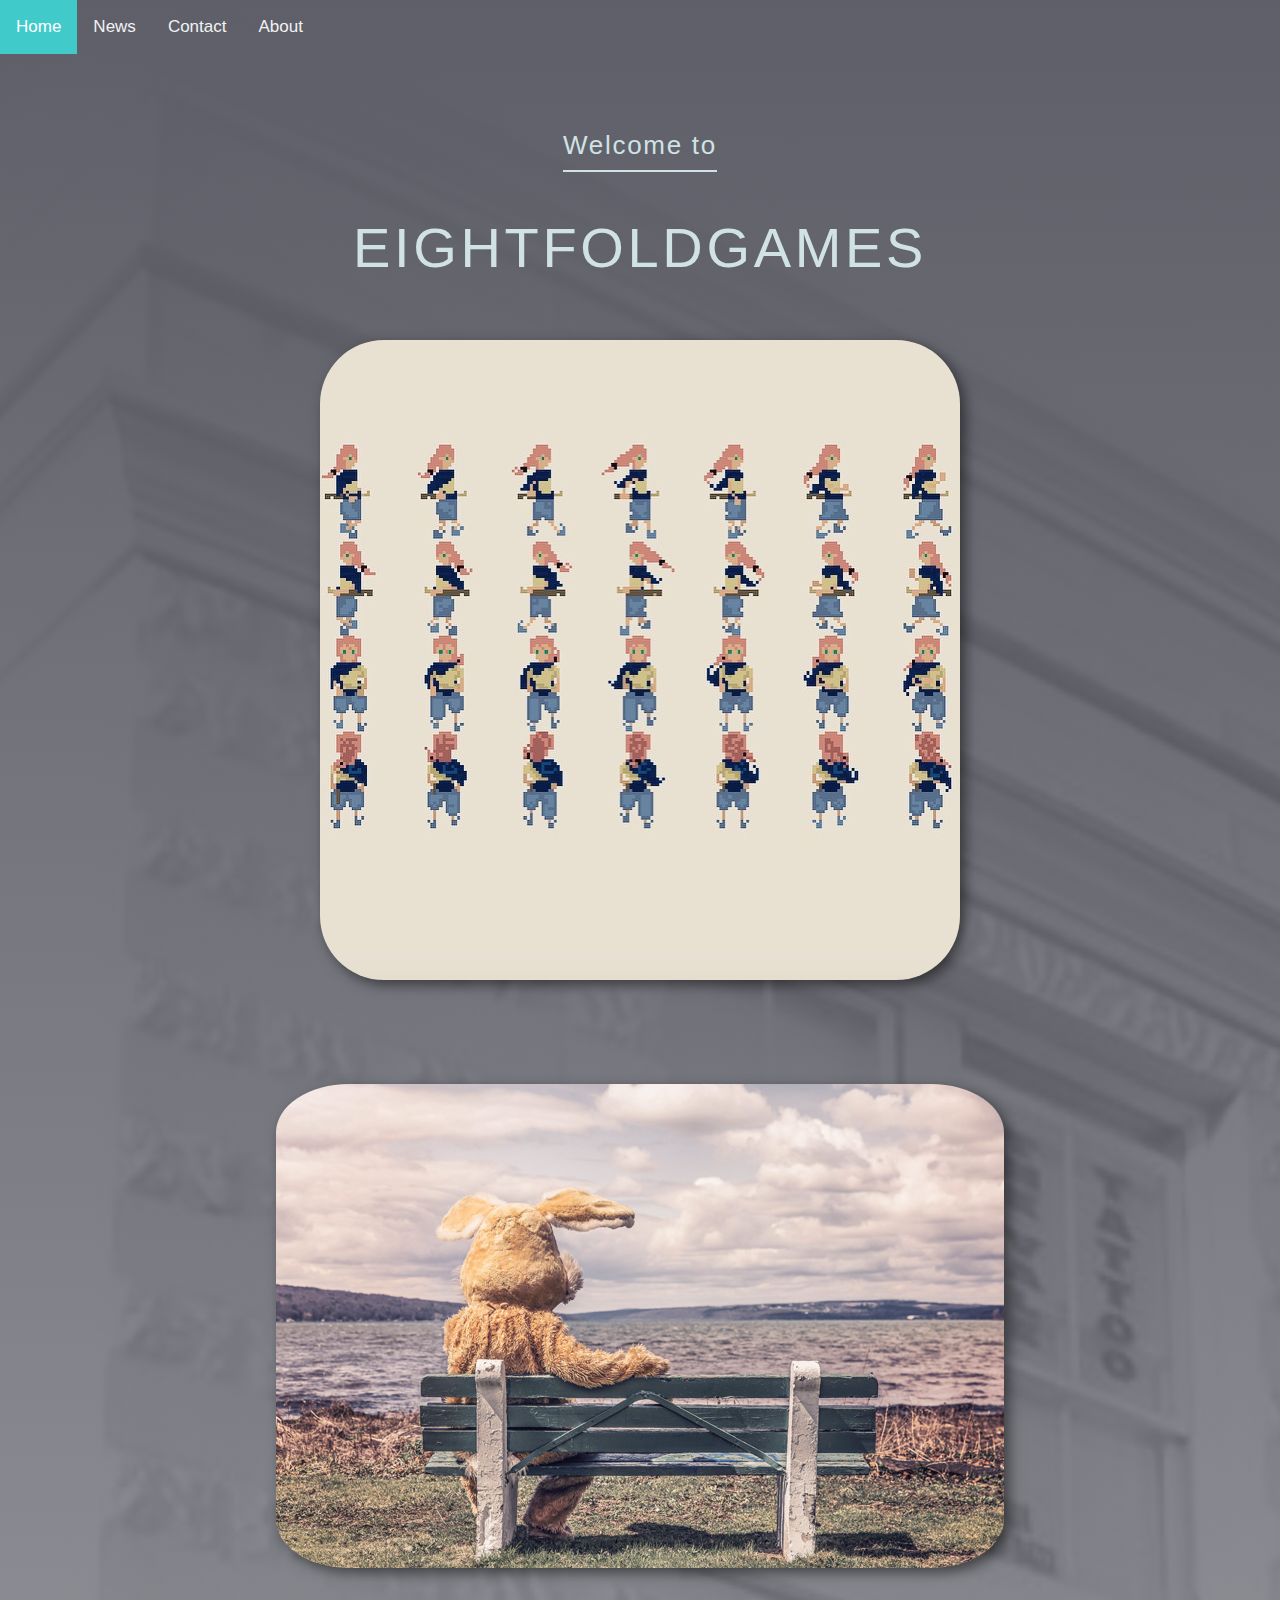
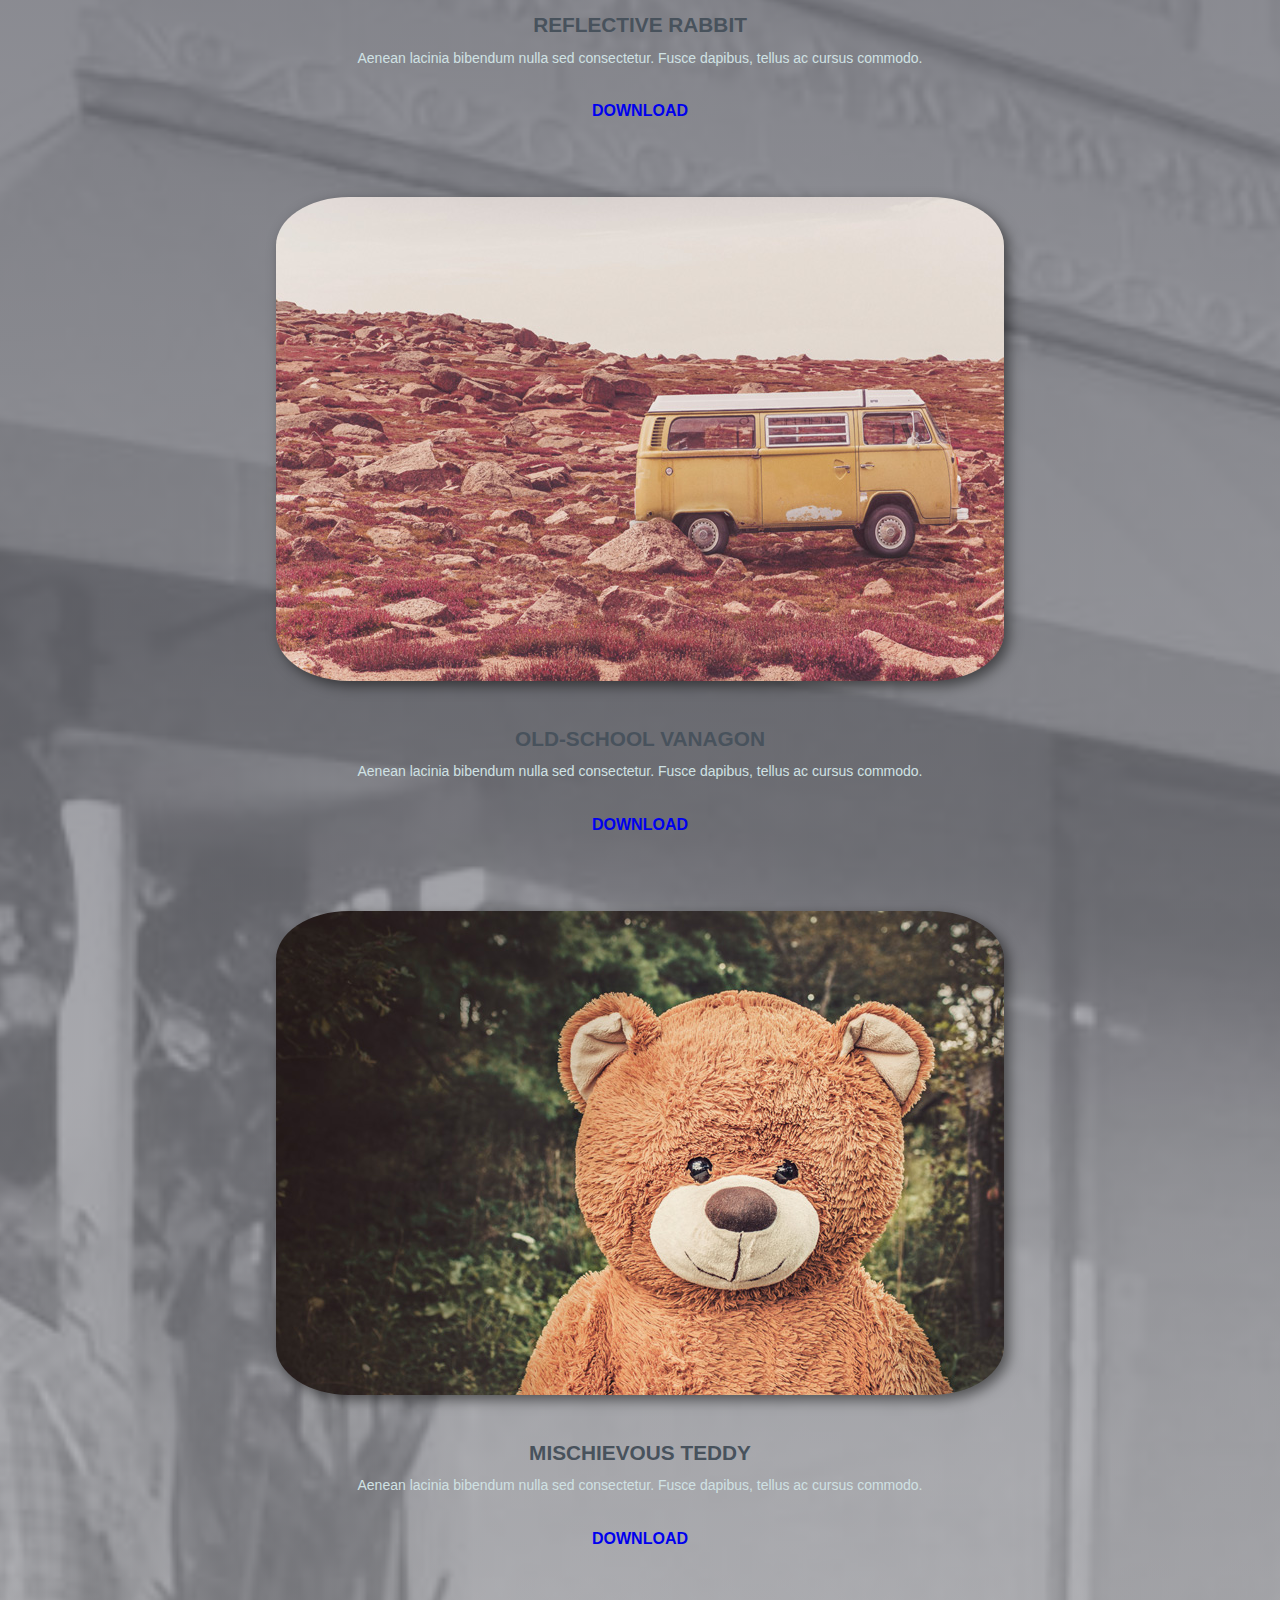
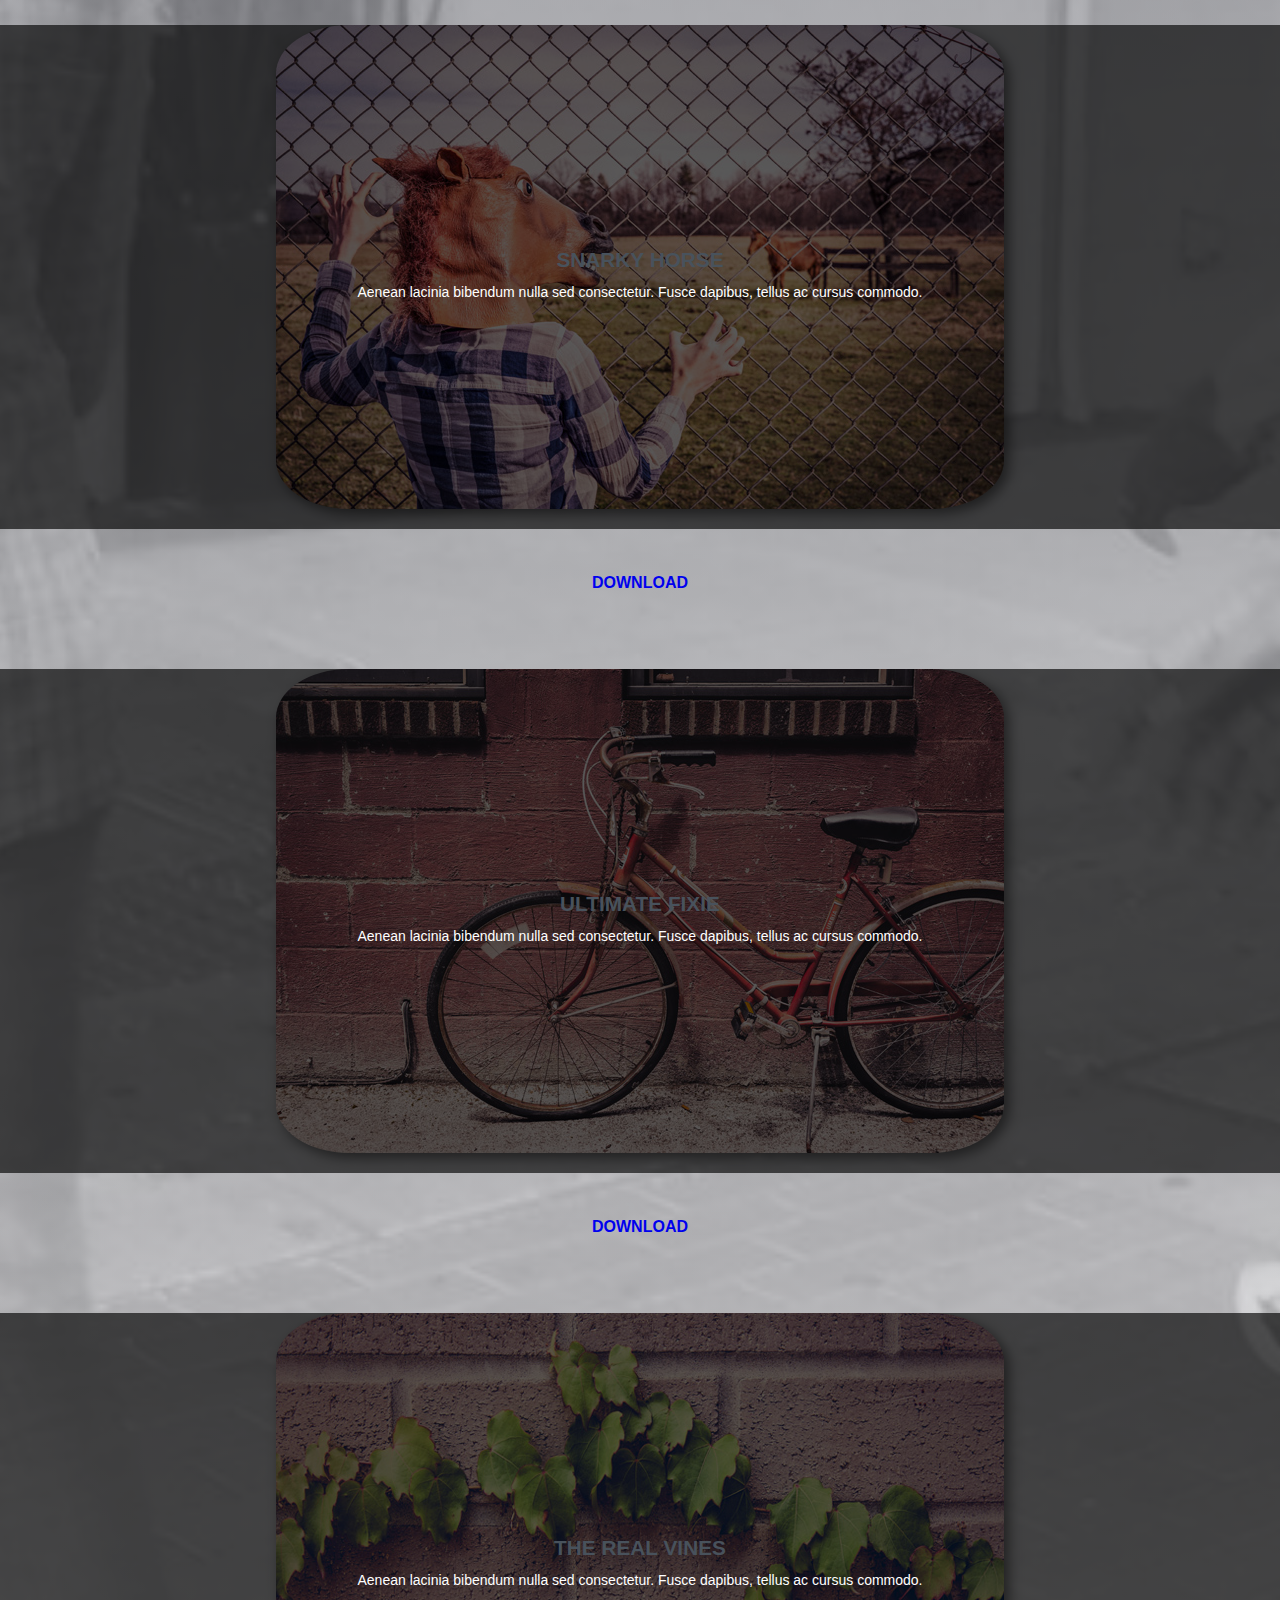
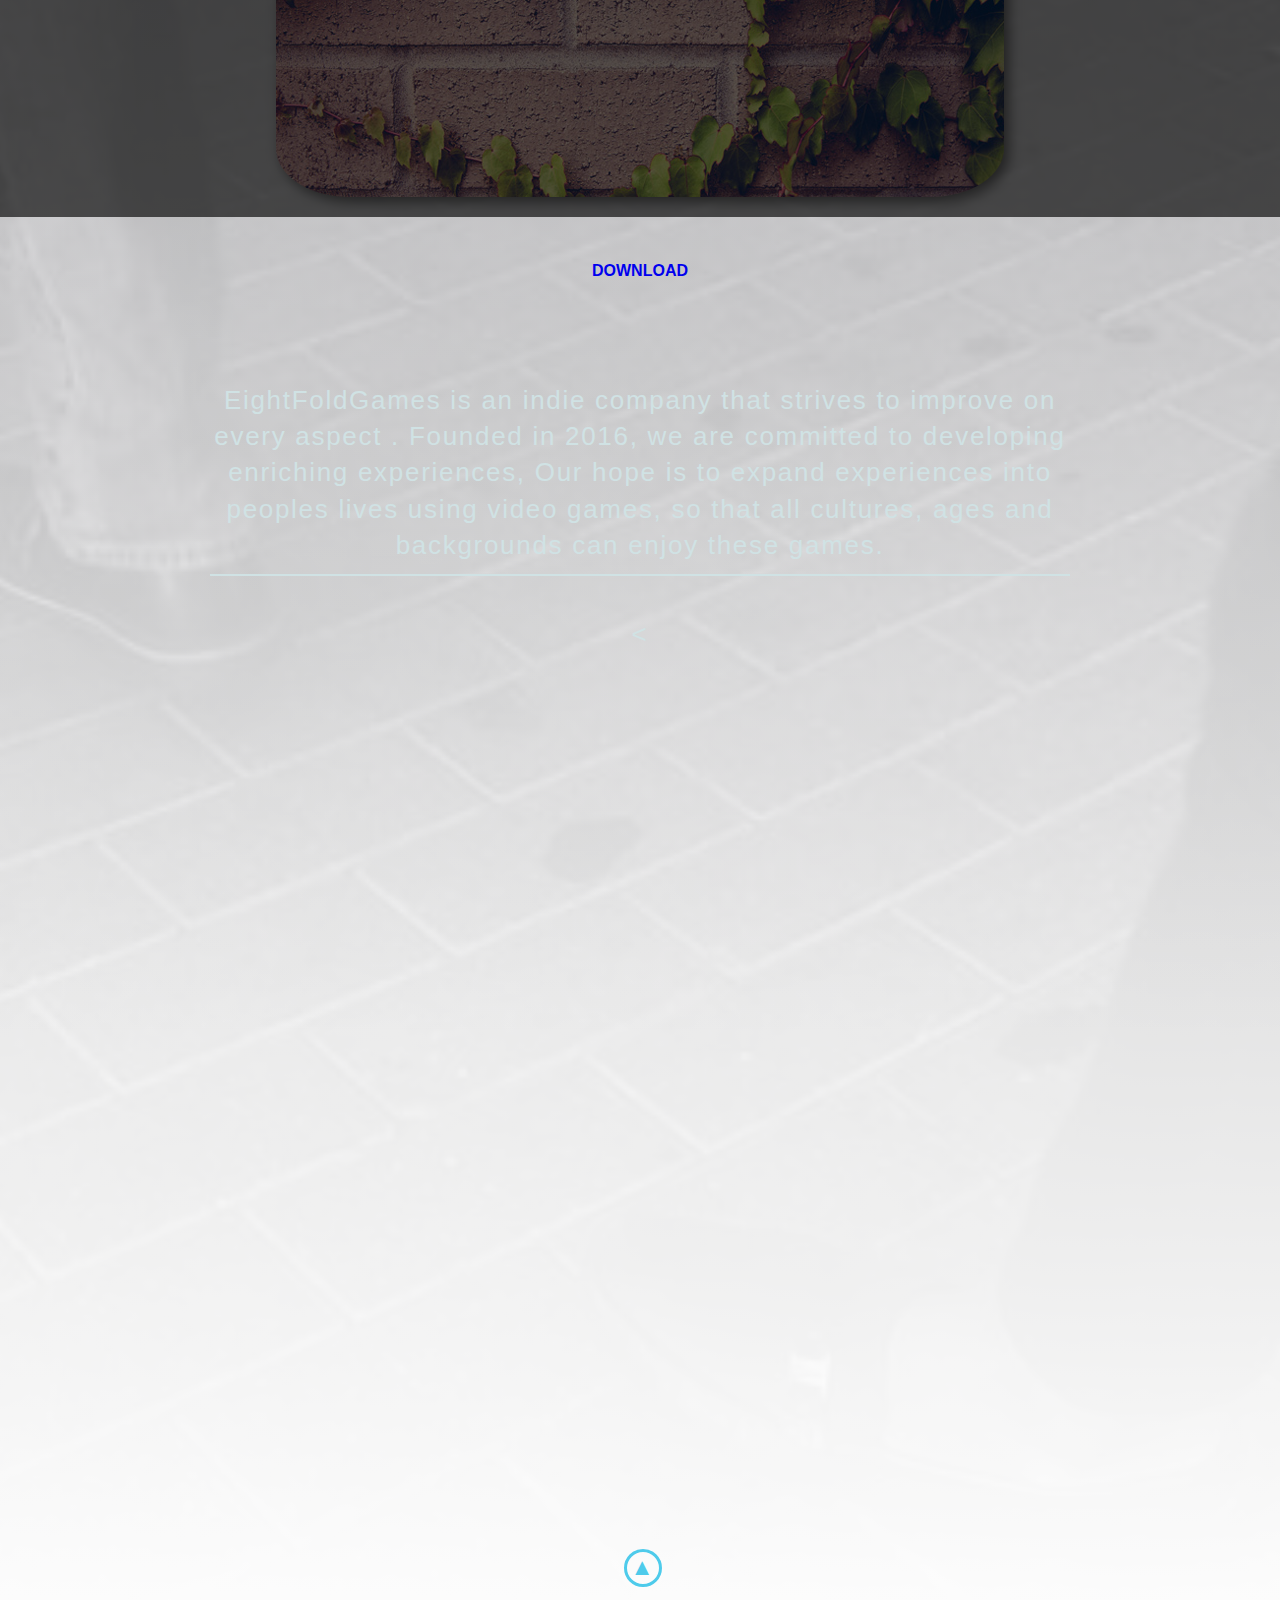
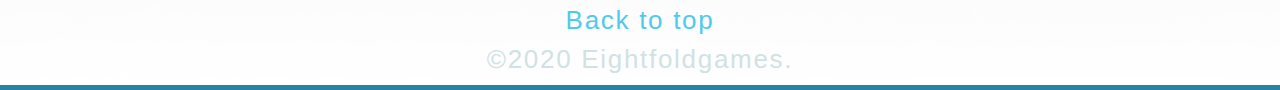
==== commit 1f5897fb: "added" ====
--- a/index.html
+++ b/index.html
@@ -5,6 +5,7 @@
     <title> Eight Fold Games </title>
     <meta name="viewport" content="width=device-width, initial-scale=1.0">
     <link rel="stylesheet" href="css/main.css">
+    <link rel="stylesheet" href="css/interactions.css">
   </head>
   <body> 
 
@@ -25,8 +26,68 @@
     <header id="top" class="main-header">
       <span class="title"> Welcome to </span>
       <h1>EightFoldGames</h1>
+
       <img class="girl" src="img/girl.jpg" alt="girl">
     </header>
+    <div class="content clearfix">
+
+			<div class="photo-container">
+			  <img src="img/1.jpg" alt="Photo of a rabbit">	
+		  	<h3>Reflective Rabbit</h3>
+		  	<p>Aenean lacinia bibendum nulla sed consectetur. Fusce dapibus, tellus ac cursus commodo.</p>
+				<a href="#" class="button">download</a>
+			</div>
+
+			<div class="photo-container">
+			  <img src="img/2.jpg" alt="An old-school Vanagon">	
+		  	<h3>Old-school Vanagon</h3>
+		  	<p>Aenean lacinia bibendum nulla sed consectetur. Fusce dapibus, tellus ac cursus commodo.</p>
+				<a href="#" class="button">download</a>
+			</div>
+
+			<div class="photo-container">
+			  <img src="img/3.jpg" alt="A mischievous-looking teddy">	
+		  	<h3>Mischievous Teddy</h3>
+		  	<p>Aenean lacinia bibendum nulla sed consectetur. Fusce dapibus, tellus ac cursus commodo.</p>
+				<a href="#" class="button">download</a>
+			</div>
+
+			<!-- Photos with overlay -->
+			<div class="photo-container">
+				<div class="photo">
+				  <img src="img/4.jpg" alt="An awkward horse head">	
+				  <div class="photo-overlay">
+					  <h3>Snarky Horse</h3>
+					  <p>Aenean lacinia bibendum nulla sed consectetur. Fusce dapibus, tellus ac cursus commodo.</p>
+					</div>
+				</div>
+				<a href="#" class="button">download</a>
+			</div>
+
+			<div class="photo-container">
+				<div class="photo">
+				  <img src="img/5.jpg" alt="The ultimate fixie bike">	
+				  <div class="photo-overlay">
+					  <h3>Ultimate Fixie</h3>
+					  <p>Aenean lacinia bibendum nulla sed consectetur. Fusce dapibus, tellus ac cursus commodo.</p>
+					</div>
+				</div>
+				<a href="#" class="button">download</a>
+			</div>
+
+			<div class="photo-container">
+				<div class="photo">
+				  <img src="img/6.jpg" alt="Real vines, not the internet ones">	
+				  <div class="photo-overlay">
+					  <h3>The Real Vines</h3>
+					  <p>Aenean lacinia bibendum nulla sed consectetur. Fusce dapibus, tellus ac cursus commodo.</p>
+					</div>
+				</div>
+				<a href="#" class="button">download</a>
+			</div>	
+
+		</div>
+	</div>
     
     
 		<div class="primary-content t-border">
--- a/css/main.css
+++ b/css/main.css
@@ -315,9 +315,110 @@
 
 
 
-
-
-
+/* ---- Float clearfix ---- */
+
+.clearfix::after {
+	content: " ";
+	display: table;
+	clear: both;
+}
+
+a {
+	text-decoration: none;
+}
+h1,
+h2,
+h3 {
+	text-transform: uppercase;
+}
+h2 {
+	font-size: 1.125em;
+	color: #683b38;
+	font-weight: 600;
+	margin: 0;
+}
+h3 {
+	font-size: 1.3em;
+	line-height: 1.25em;
+	margin-top: .85em;
+	margin-bottom: .5em;
+}
+p {
+	font-size: .875em;
+	line-height: 1.4;
+	margin: 0 0 1.5em;
+}
+
+/* ================================= 
+  Base Layout Styles
+==================================== */
+
+/* ---- Layout Containers ---- */
+.container {
+	width: 94.02985075%;
+	max-width: 1260px;
+	background: rgb(255, 255, 255);
+	margin: auto;
+}
+.main-header {
+	text-align: center;
+	padding: 2.8em 0;
+}
+.photo-container {
+	text-align: center;
+	margin-bottom: 4em;
+}
+
+/* ---- Page Elements ---- */
+.name {
+	font-size: 1.65em;
+	font-weight: 800;
+	margin: 0 0 1.5em;
+	line-height: 1;
+}
+.name span {
+	font-weight: 300;
+	margin-left: -7px;
+}
+.logo {
+	width: 45px;
+	margin-bottom: .4em;
+}
+.photo {
+	position: relative;
+	line-height: 0;
+	margin-bottom: 2em;
+	overflow: hidden;
+}
+.photo-container img {
+ 	max-width: 100%;
+}
+.button {
+	width: 70%;
+	font-weight: 700;
+	display: block;
+	text-decoration: none;
+	text-transform: uppercase;
+	padding: 10px 0;
+	margin: auto;
+}
+
+/* ---- Photo Overlay ---- */
+.photo-overlay {
+	color: #fff;
+	position: absolute;
+	top: 0;
+	right: 0;
+	bottom: 0; 
+	left: 0;
+	padding-left: 20px;
+	padding-right: 20px;
+	display: flex;
+	flex-direction: column;
+	justify-content: center;
+	align-items: center;
+	background: rgba(0,0,0, .65);
+}
 
 
 
